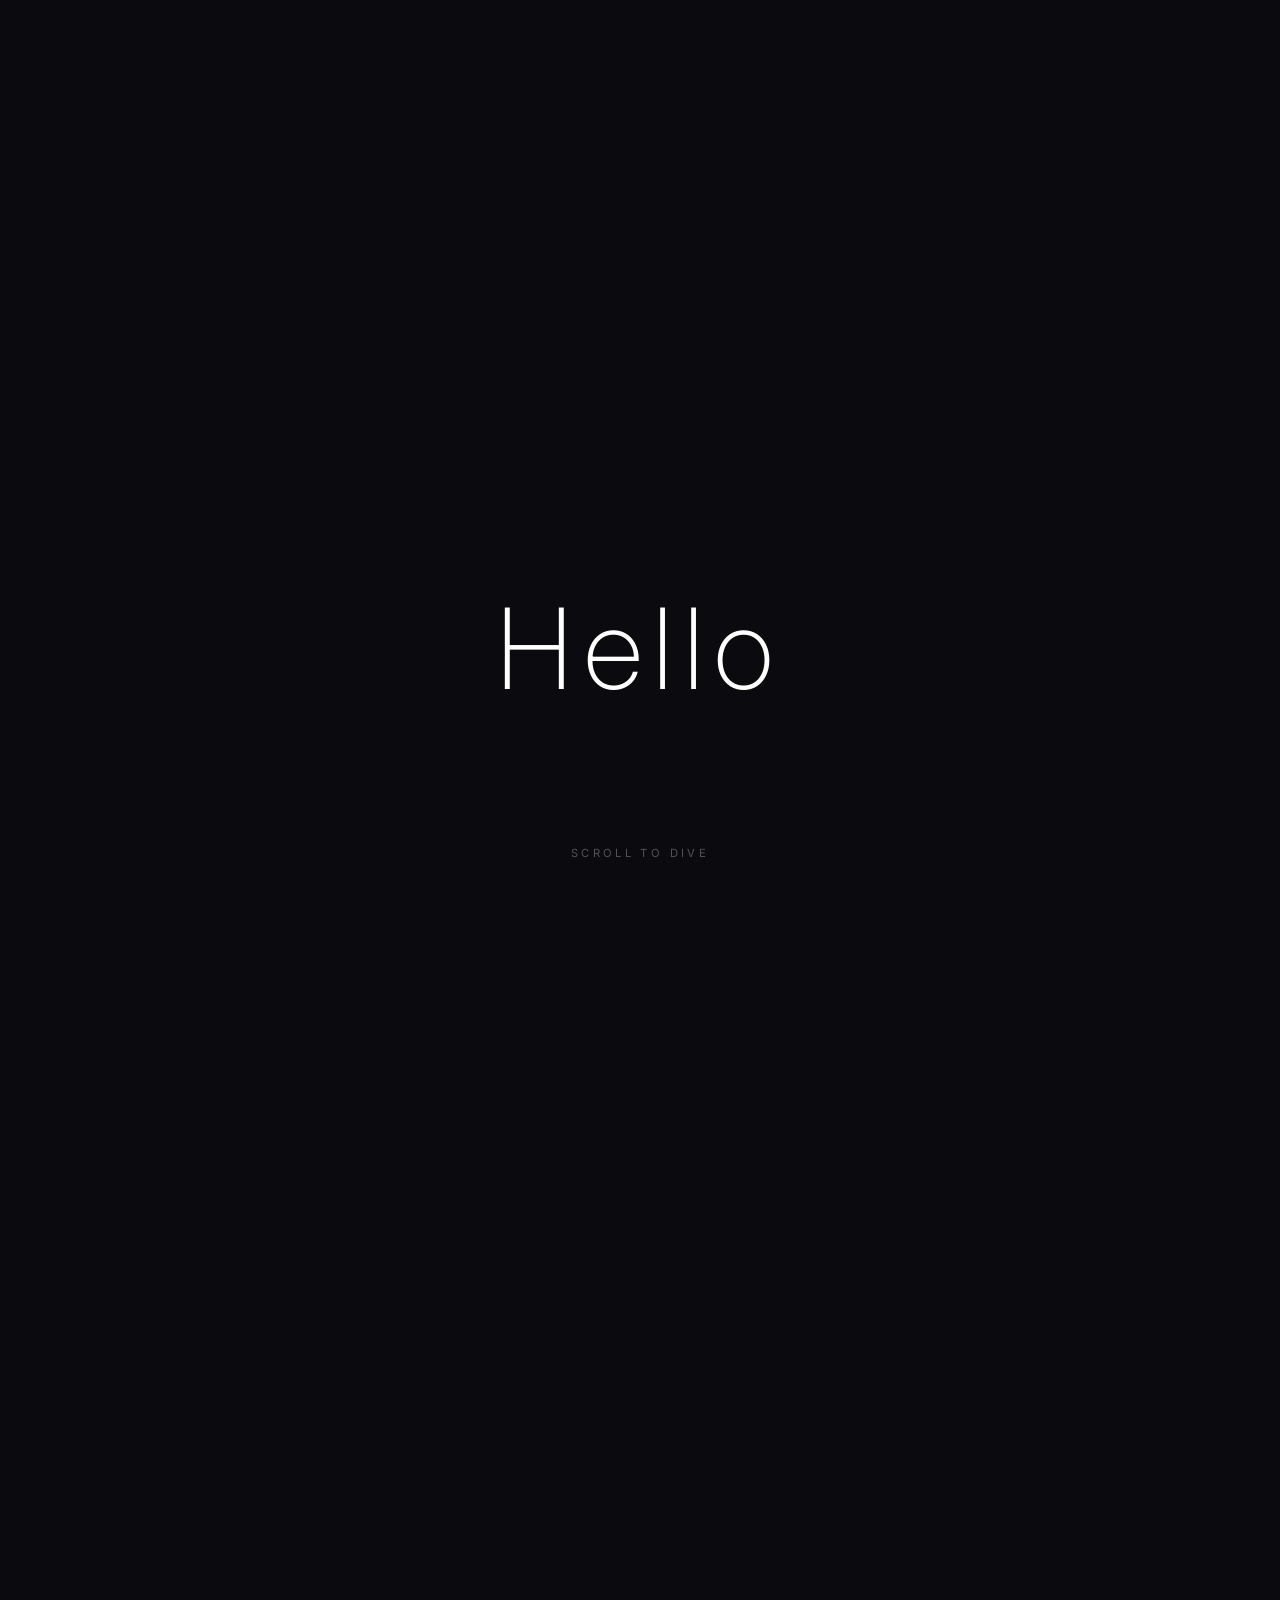
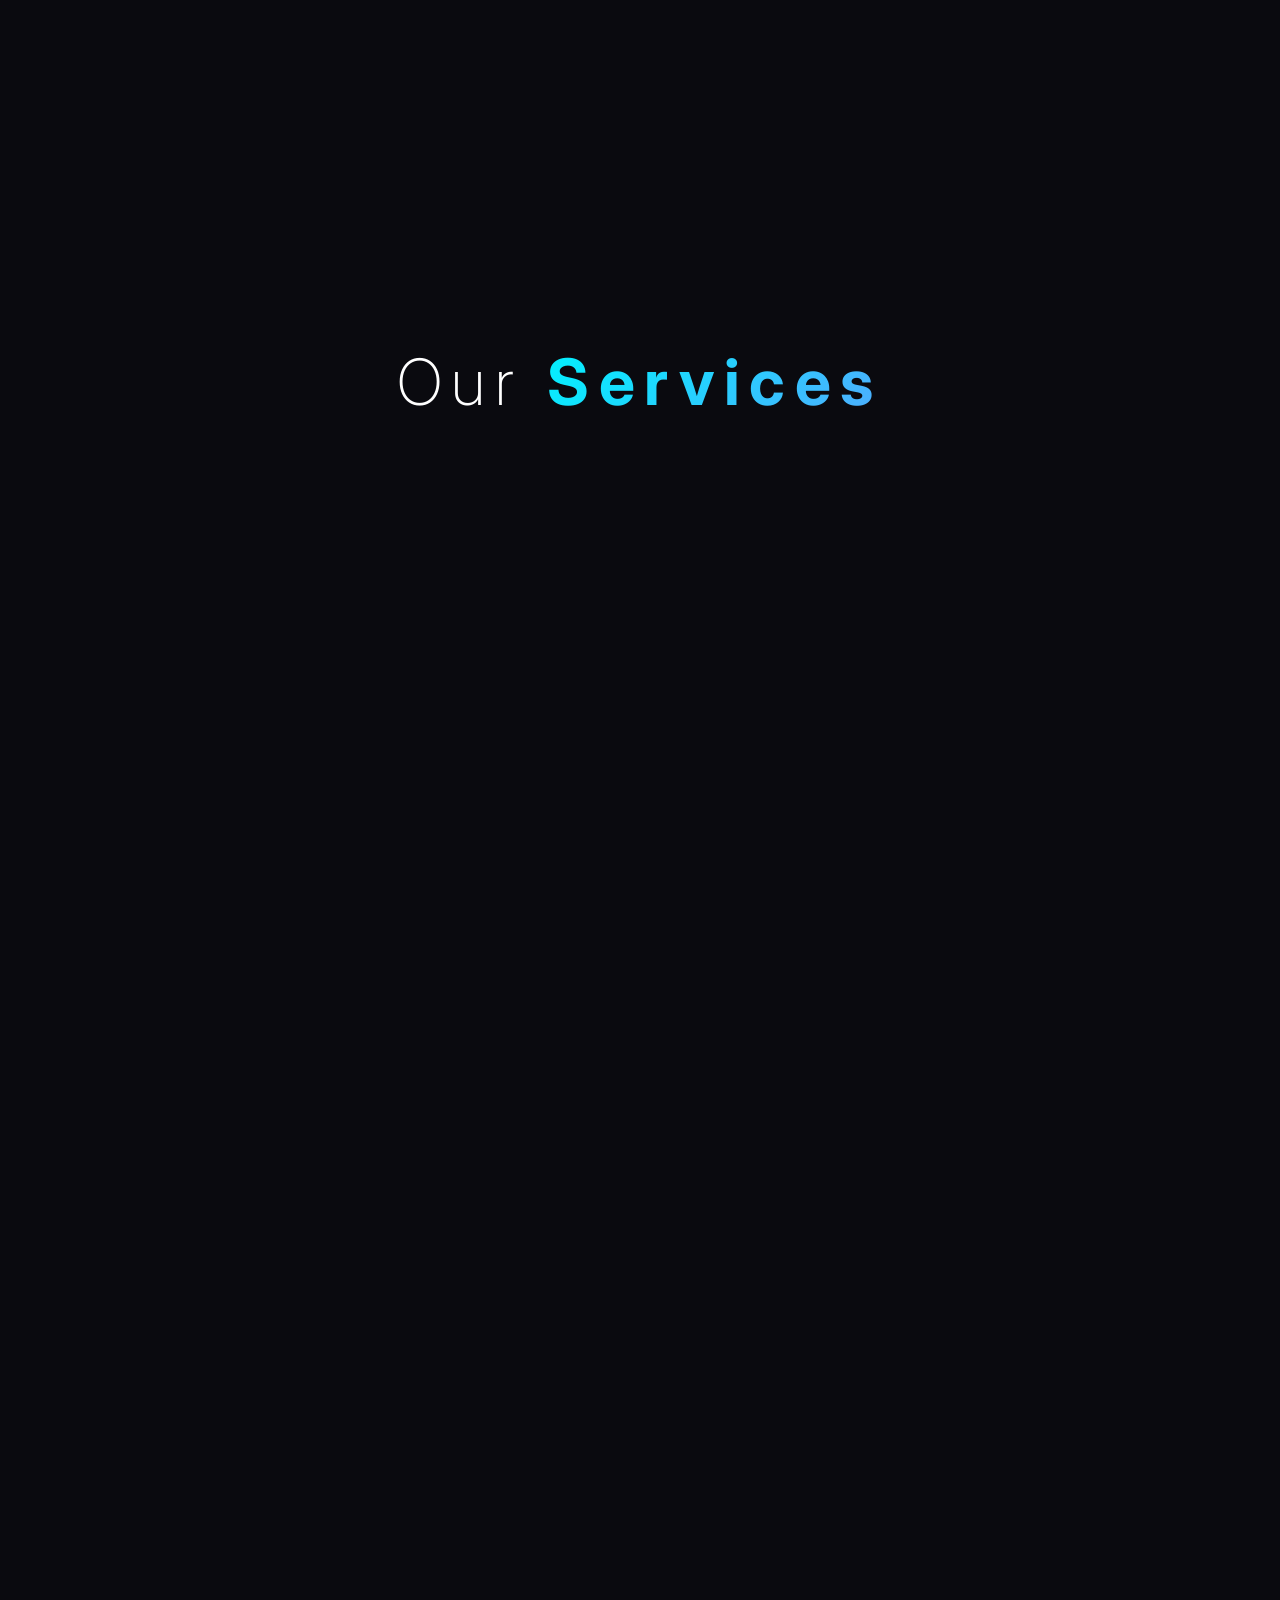
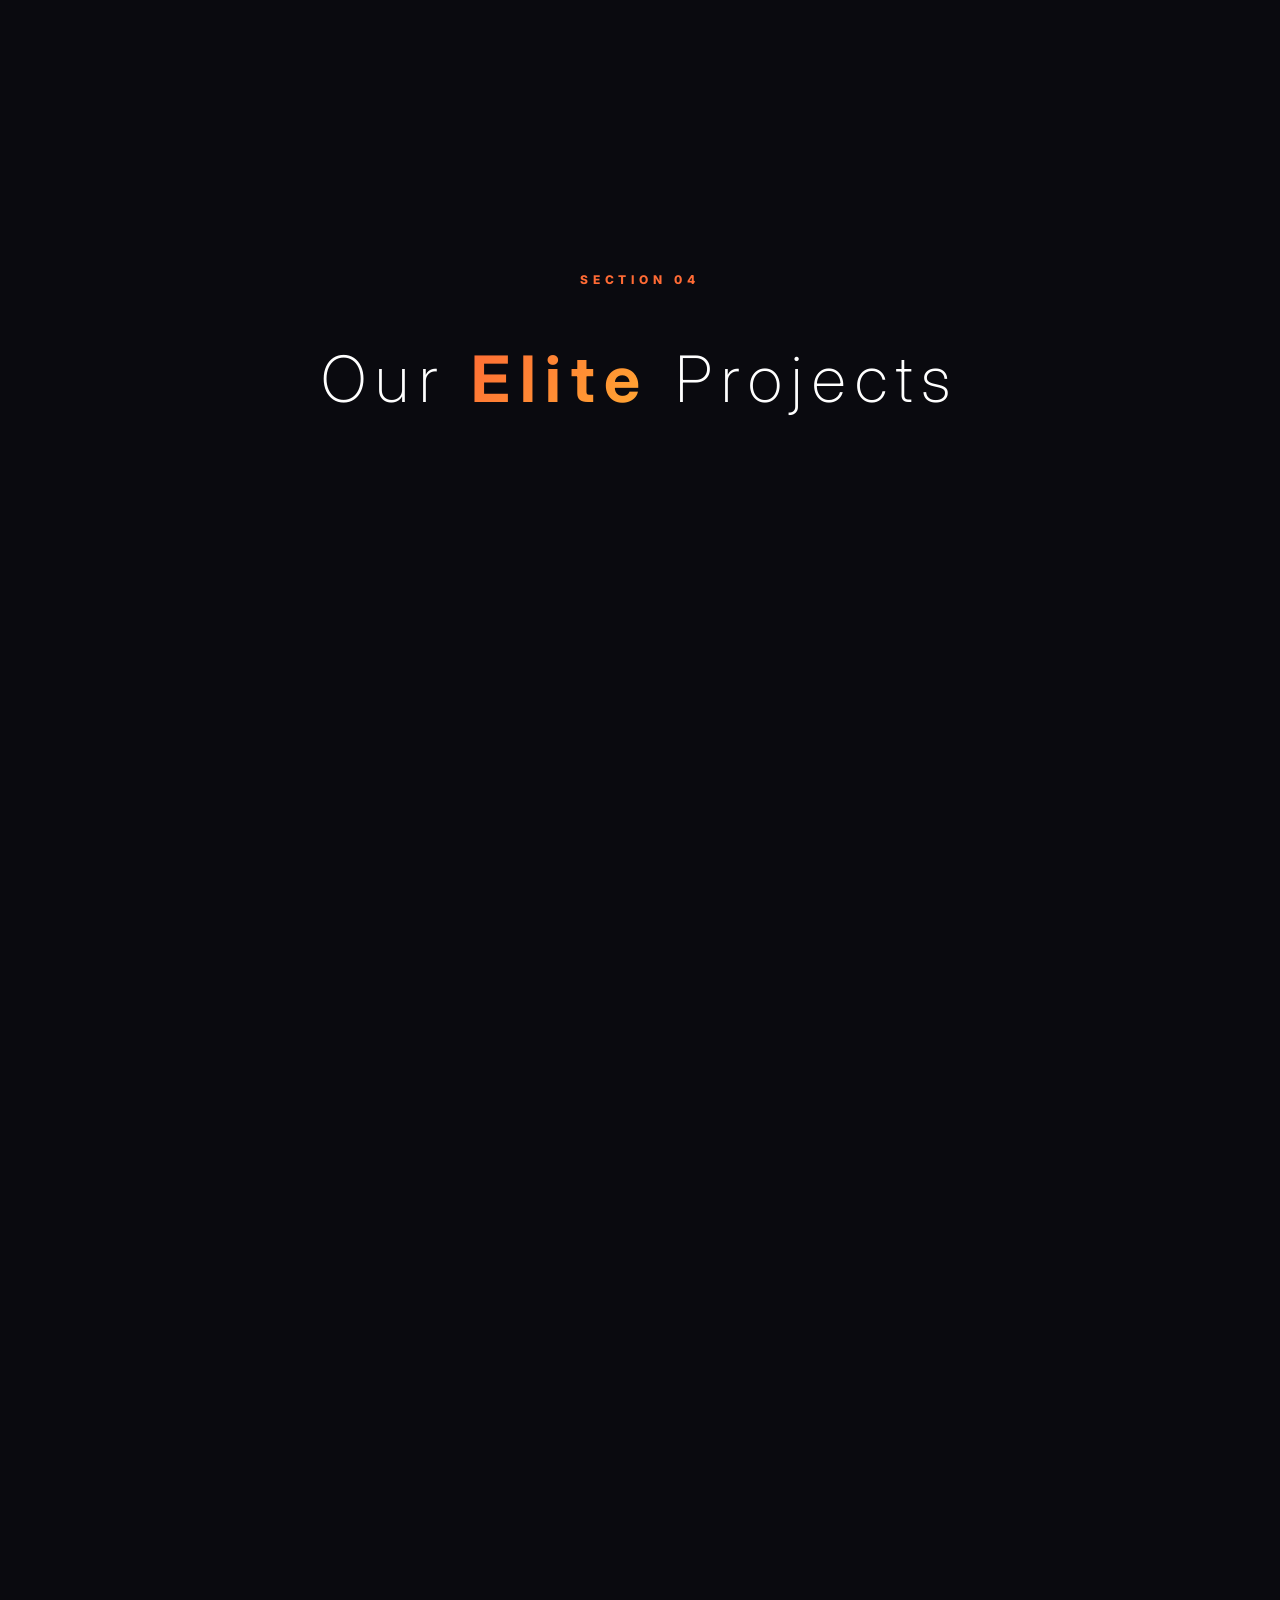
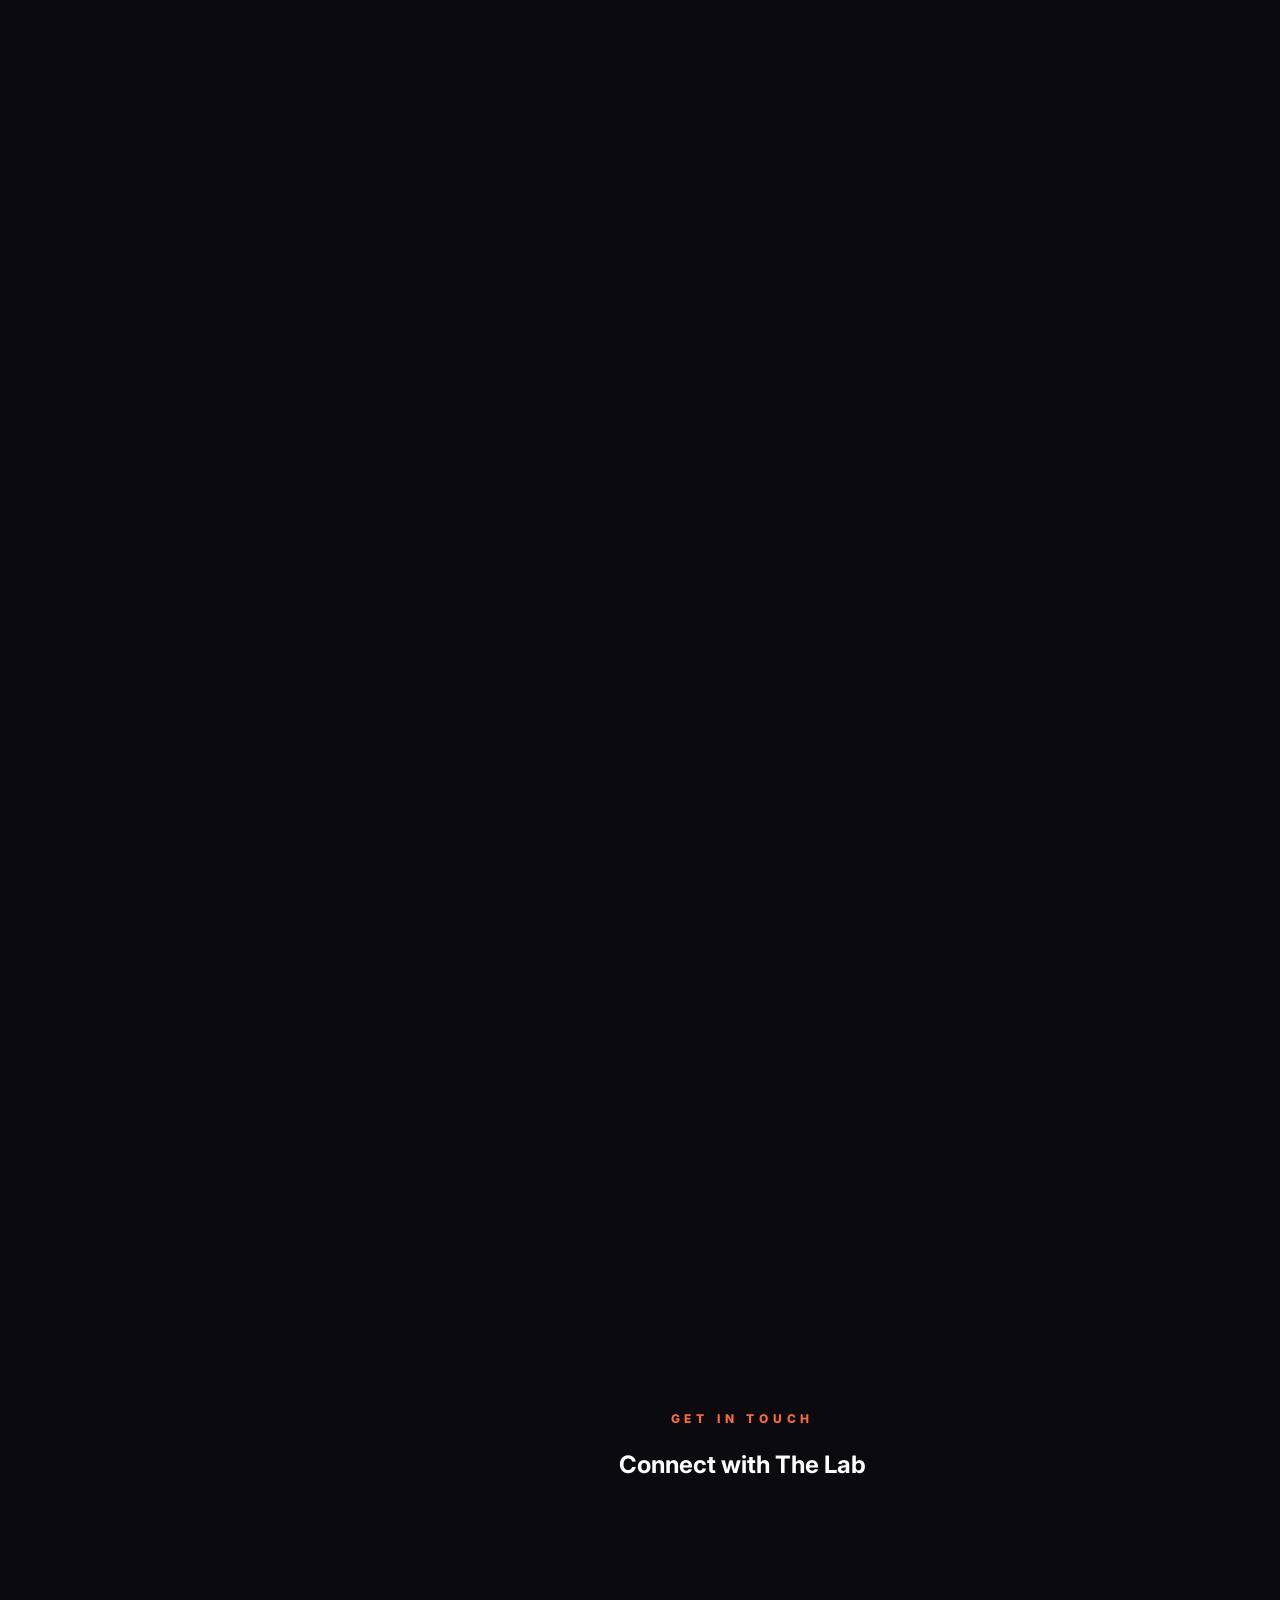
==== index.html @ e63d1ed2 "index.html" ====
<!DOCTYPE html>
<html lang="en">

<head>
    <meta charset="UTF-8">
    <meta name="viewport" content="width=device-width, initial-scale=1.0">
    <title>FANCY - Digital Future</title>
    <script src="https://cdn.tailwindcss.com"></script>
    <style>
        @import url('https://fonts.googleapis.com/css2?family=Inter:wght@200;300;400;600;700&display=swap');

        body {
            margin: 0;
            background: #0a0a0f;
            font-family: 'Inter', sans-serif;
            color: white;
            overflow-x: hidden;
            scroll-behavior: smooth;
        }

        #main-header {
            position: fixed;
            top: 0;
            left: 0;
            width: 100%;
            height: 80px;
            padding: 0 8%;
            display: flex;
            align-items: center;
            justify-content: space-between;
            z-index: 100;
            background: rgba(10, 10, 15, 0);
            backdrop-filter: blur(0);
            border-bottom: 1px solid rgba(255, 255, 255, 0);
            transition: all 0.6s cubic-bezier(0.19, 1, 0.22, 1);
            opacity: 0;
            pointer-events: none;
        }

        #main-header.scrolled {
            opacity: 1;
            pointer-events: auto;
            background: rgba(10, 10, 15, 0.3);
            backdrop-filter: blur(15px);
            border-bottom: 1px solid rgba(255, 255, 255, 0.05);
        }

        .logo {
            font-weight: 700;
            font-size: 1.25rem;
            letter-spacing: 0.2em;
            color: white;
            text-decoration: none;
        }

        .logo span {
            background: linear-gradient(135deg, #ff6b35 0%, #ffaa33 100%);
            -webkit-background-clip: text;
            background-clip: text;
            -webkit-text-fill-color: transparent;
        }

        .nav-links {
            display: flex;
            gap: 3rem;
        }

        .nav-link {
            text-decoration: none;
            color: rgba(255, 255, 255, 0.6);
            font-size: 0.85rem;
            text-transform: uppercase;
            letter-spacing: 0.15em;
            transition: all 0.3s ease;
            font-weight: 600;
        }

        .nav-link:hover {
            color: #ff6b35;
        }

        #canvas-container {
            position: fixed;
            top: 0;
            left: 0;
            width: 100%;
            height: 100vh;
            z-index: 1;
            pointer-events: none;
            /* Events captured via window listener */
        }

        .sections {
            position: relative;
            z-index: 10;
        }

        section {
            height: 100vh;
            width: 100%;
            display: flex;
            align-items: center;
            position: relative;
        }

        .hero-content {
            width: 100%;
            text-align: center;
            pointer-events: none;
        }

        .greeting-text {
            font-size: clamp(3.5rem, 10vw, 7rem);
            font-weight: 200;
            letter-spacing: 0.1em;
            position: absolute;
            top: 72%;
            left: 50%;
            transform: translate(-50%, -50%);
            opacity: 0;
            transition: opacity 0.3s ease;
            white-space: nowrap;
        }

        .greeting-text.active {
            opacity: 1;
        }

        .about-content {
            width: 45%;
            padding-left: 8%;
            pointer-events: auto;
        }

        .label {
            font-size: 0.75rem;
            letter-spacing: 0.4em;
            color: #ff6b35;
            text-transform: uppercase;
            margin-bottom: 1.5rem;
            font-weight: 800;
            /* Bold */
            opacity: 0;
            transform: translateY(20px);
            transition: all 0.8s ease;
        }

        .cta-button {
            display: inline-flex;
            align-items: center;
            gap: 0.5rem;
            padding: 1rem 2.2rem;
            background: linear-gradient(135deg, #ff6b35 0%, #ffaa33 100%);
            color: white;
            text-decoration: none;
            border-radius: 50px;
            font-weight: 600;
            font-size: 0.9rem;
            transition: all 0.3s ease;
            margin-top: 2rem;
            border: none;
            cursor: pointer;
            box-shadow: 0 10px 30px rgba(255, 107, 53, 0.3);
            opacity: 0;
            transform: translateY(20px);
        }

        .cta-button:hover {
            transform: translateY(-2px);
            box-shadow: 0 15px 40px rgba(255, 107, 53, 0.4);
        }

        h1 {
            font-size: clamp(2.5rem, 5vw, 4rem);
            font-weight: 300;
            line-height: 1.1;
            margin-bottom: 2rem;
            opacity: 0;
            transform: translateY(20px);
            transition: all 0.8s ease 0.2s;
        }

        h1 span {
            font-weight: 700;
            background: linear-gradient(135deg, #ffaa33 0%, #ff6b35 50%, #9966ff 100%);
            -webkit-background-clip: text;
            background-clip: text;
            -webkit-text-fill-color: transparent;
        }

        .desc {
            font-size: 1.1rem;
            color: rgba(255, 255, 255, 0.6);
            line-height: 1.8;
            margin-bottom: 2.5rem;
            max-width: 500px;
            opacity: 0;
            transform: translateY(20px);
            transition: all 0.8s ease 0.4s;
        }

        .stats {
            display: flex;
            gap: 3rem;
            opacity: 0;
            transform: translateY(20px);
            transition: all 0.8s ease 0.6s;
        }

        .stat-number {
            font-size: 2.2rem;
            font-weight: 700;
            color: white;
            background: linear-gradient(135deg, #ffaa33, #9966ff);
            -webkit-background-clip: text;
            background-clip: text;
            -webkit-text-fill-color: transparent;
        }

        /* Reveal animations */
        .in-view .label,
        .in-view h1,
        .in-view .desc,
        .in-view .stats,
        .in-view .cta-button {
            opacity: 1;
            transform: translateY(0);
        }

        .scroll-down {
            position: absolute;
            bottom: 40px;
            left: 50%;
            transform: translateX(-50%);
            font-size: 0.7rem;
            letter-spacing: 0.3em;
            color: rgba(255, 255, 255, 0.3);
            text-transform: uppercase;
            animation: nudge 2s ease-in-out infinite;
        }

        @keyframes nudge {

            0%,
            100% {
                transform: translate(-50%, 0);
                opacity: 0.3;
            }

            50% {
                transform: translate(-50%, 10px);
                opacity: 0.6;
            }
        }

        #services {
            display: block;
            height: 350vh;
            position: relative;
        }

        .services-content {
            position: sticky;
            top: 0;
            width: 100%;
            height: 100vh;
            pointer-events: none;
            overflow: hidden;
        }

        .services-header {
            position: absolute;
            top: 10vh;
            left: 50%;
            transform: translateX(-50%);
            width: auto;
            text-align: center;
            z-index: 20;
            transition: all 1.2s cubic-bezier(0.19, 1, 0.22, 1);
        }

        .in-view-services .services-header {
            left: 20px;
            top: 5px;
            transform: translateX(0%);
            text-align: left;
        }

        #services h2 {
            font-size: clamp(2.5rem, 5vw, 4rem);
            font-weight: 200;
            letter-spacing: 0.15em;
            color: white;
            white-space: nowrap;
        }

        #services h2 span {
            font-weight: 700;
            background: linear-gradient(135deg, #00f2fe 0%, #4facfe 100%);
            -webkit-background-clip: text;
            background-clip: text;
            -webkit-text-fill-color: transparent;
        }

        .in-view-services .label,
        .in-view-services h2 {
            opacity: 1;
            transform: translateY(0);
        }

        .service-cards {
            position: absolute;
            top: 72%;
            left: 50%;
            width: 0;
            height: 0;
        }

        .service-card {
            position: absolute;
            top: 0;
            left: 0;
            width: 250px;
            opacity: 0;
            transform: translate(-50%, -50%) scale(0) rotate(-15deg);
            transition: all 1s cubic-bezier(0.19, 1, 0.22, 1) var(--delay);
            pointer-events: auto;
        }

        .in-view-services .service-card:nth-child(1) {
            opacity: 1;
            transform: translate(calc(-50% - 320px), calc(-50% + 50px)) scale(1) rotate(0deg);
        }

        .in-view-services .service-card:nth-child(2) {
            opacity: 1;
            transform: translate(-50%, calc(-50% - 250px)) scale(1) rotate(0deg);
        }

        .in-view-services .service-card:nth-child(3) {
            opacity: 1;
            transform: translate(calc(-50% + 320px), calc(-50% + 50px)) scale(1) rotate(0deg);
        }

        .card-inner {
            display: flex;
            flex-direction: column;
            align-items: center;
            animation: floatIcon 6s ease-in-out infinite var(--delay);
            transition: transform 0.4s cubic-bezier(0.175, 0.885, 0.32, 1.275);
        }

        .card-inner:hover {
            transform: scale(1.1) translateY(-10px) !important;
            animation-play-state: paused;
        }

        @keyframes floatIcon {

            0%,
            100% {
                transform: translateY(0);
            }

            50% {
                transform: translateY(-15px);
            }
        }

        .service-card img {
            width: 140px;
            height: 140px;
            border-radius: 50%;
            object-fit: cover;
            box-shadow: 0 10px 40px rgba(0, 0, 0, 0.8), inset 0 0 20px rgba(0, 242, 254, 0.2);
            border: 2px solid rgba(0, 242, 254, 0.1);
            margin-bottom: 1.5rem;
            background: rgba(10, 10, 15, 0.7);
            backdrop-filter: blur(15px);
            transition: all 0.4s ease;
            padding: 5px;
        }

        .card-inner:hover img {
            box-shadow: 0 20px 50px rgba(0, 242, 254, 0.4), inset 0 0 30px rgba(0, 242, 254, 0.4);
            border-color: rgba(0, 242, 254, 0.8);
        }

        .service-card h3 {
            font-size: 1.1rem;
            font-weight: 700;
            color: white;
            letter-spacing: 0.1em;
            text-transform: uppercase;
            text-align: center;
            line-height: 1.4;
            text-shadow: 0 5px 15px rgba(0, 0, 0, 0.8);
            margin-bottom: 0.5rem;
        }

        .service-desc {
            font-size: 0.85rem;
            color: rgba(255, 255, 255, 0.6);
            text-align: center;
            line-height: 1.5;
        }

        .service-content-text {
            opacity: 0;
            transform: translateY(15px);
            transition: all 0.4s ease;
            position: absolute;
            top: 155px;
            width: 220px;
            pointer-events: none;
        }

        .card-inner:hover .service-content-text {
            opacity: 1;
            transform: translateY(0);
        }

        /* Section 4 - Portfolio Stacking */
        #portfolio {
            position: relative;
            background: transparent;
            /* Changed to let particles show through */
            height: 450vh !important;
            min-height: 450vh;
            z-index: 20;
            display: block;
        }

        .portfolio-header {
            position: absolute;
            top: 10vh;
            left: 0;
            width: 100%;
            text-align: center;
            z-index: 10;
            padding-top: 2rem;
        }

        .portfolio-header h2 {
            font-size: clamp(2.5rem, 5vw, 4rem);
            font-weight: 200;
            letter-spacing: 0.15em;
            color: white;
        }

        .portfolio-header h2 span {
            font-weight: 700;
            background: linear-gradient(135deg, #ff6b35 0%, #ffaa33 100%);
            -webkit-background-clip: text;
            background-clip: text;
            -webkit-text-fill-color: transparent;
        }

        .portfolio-sticky {
            position: sticky;
            top: 0;
            height: 100vh;
            display: flex;
            align-items: center;
            justify-content: center;
            overflow: hidden;
        }

        .stack-container {
            position: relative;
            width: 90%;
            max-width: 1100px;
            height: 70vh;
            perspective: 1000px;
        }

        .portfolio-card {
            position: absolute;
            top: 0;
            left: 0;
            width: 100%;
            height: 100%;
            background: rgba(15, 15, 25, 0.85);
            /* Slightly more opaque glass */
            backdrop-filter: blur(25px);
            border: 1px solid rgba(255, 255, 255, 0.1);
            border-radius: 40px;
            display: flex;
            overflow: hidden;
            box-shadow: 0 40px 100px rgba(0, 0, 0, 0.6);
            will-change: transform, opacity;
            transform: translate3d(0, 70vh, 0);
            opacity: 0;
        }

        .card-left {
            flex: 1.2;
            overflow: hidden;
        }

        .card-left img {
            width: 100%;
            height: 100%;
            object-fit: cover;
        }

        .card-right {
            flex: 1;
            padding: 4rem;
            display: flex;
            flex-direction: column;
            justify-content: center;
            background: linear-gradient(90deg, rgba(10, 10, 15, 0.95), transparent);
        }

        .card-tag {
            font-size: 0.8rem;
            text-transform: uppercase;
            letter-spacing: 0.3em;
            color: #ff6b35;
            margin-bottom: 1rem;
            font-weight: 700;
        }

        .card-right h3 {
            font-size: clamp(2rem, 3.5vw, 3rem);
            font-weight: 700;
            margin-bottom: 1.5rem;
            color: white;
            line-height: 1.1;
        }

        .card-right p {
            font-size: 1.1rem;
            color: rgba(255, 255, 255, 0.6);
            line-height: 1.7;
        }

        /* Section 5 - Contact */
        #contact {
            min-height: 120vh;
            display: flex;
            flex-direction: column;
            align-items: center;
            justify-content: center;
            padding: 10vh 8%;
            position: relative;
        }

        .contact-grid {
            display: grid;
            grid-template-columns: repeat(3, 1fr);
            gap: 2rem;
            width: 100%;
            max-width: 1200px;
            margin-top: 4rem;
        }

        .contact-card {
            background: rgba(15, 15, 25, 0.4);
            backdrop-filter: blur(20px);
            border: 1px solid rgba(255, 255, 255, 0.05);
            border-radius: 30px;
            padding: 3rem 2rem;
            text-align: center;
            transition: all 0.5s cubic-bezier(0.19, 1, 0.22, 1);
            text-decoration: none;
            color: white;
            display: flex;
            flex-direction: column;
            align-items: center;
            opacity: 0;
            transform: translateY(30px);
        }

        .contact-card:hover {
            background: rgba(255, 255, 255, 0.05);
            border-color: rgba(255, 107, 53, 0.5);
            transform: translateY(-10px);
            box-shadow: 0 30px 60px rgba(0, 0, 0, 0.4), 0 0 20px rgba(255, 107, 53, 0.1);
        }

        .icon-box {
            width: 80px;
            height: 80px;
            border-radius: 20px;
            background: rgba(255, 255, 255, 0.03);
            display: flex;
            align-items: center;
            justify-content: center;
            margin-bottom: 2rem;
            color: #ff6b35;
            transition: all 0.3s ease;
        }

        .contact-card:hover .icon-box {
            background: #ff6b35;
            color: white;
            transform: scale(1.1);
        }

        .contact-card h3 {
            font-size: 1rem;
            text-transform: uppercase;
            letter-spacing: 0.2em;
            color: rgba(255, 255, 255, 0.4);
            margin-bottom: 1rem;
            font-weight: 700;
        }

        .contact-value {
            font-size: 1.25rem;
            font-weight: 300;
            word-break: break-all;
        }

        #contact.in-view .contact-card {
            opacity: 1;
            transform: translateY(0);
        }

        #contact.in-view .contact-card:nth-child(1) {
            transition-delay: 0.1s;
        }

        #contact.in-view .contact-card:nth-child(2) {
            transition-delay: 0.3s;
        }

        #contact.in-view .contact-card:nth-child(3) {
            transition-delay: 0.5s;
        }

        @media (max-width: 900px) {
            .about-content {
                width: 90%;
                padding-left: 5%;
            }

            .contact-grid {
                grid-template-columns: 1fr;
            }
        }
    </style>
</head>

<body>

    <header id="main-header">
        <a href="#" class="logo">BUNYAD <span>LABS</span></a>
        <nav class="nav-links">
            <a href="#hero" class="nav-link">Home</a>
            <a href="#about" class="nav-link">About</a>
            <a href="#services" class="nav-link">Services</a>
            <a href="#portfolio" class="nav-link">Projects</a>
            <a href="#contact" class="nav-link">Contact</a>
        </nav>
    </header>

    <div id="canvas-container"></div>

    <div class="sections">
        <section id="hero">
            <div class="hero-content">
                <div class="greeting-text active" data-index="0">Hello</div>
                <div class="greeting-text" data-index="1">السلام علیکم</div>
                <div class="greeting-text" data-index="2">你好</div>
                <div class="greeting-text" data-index="3">Hallo</div>
                <div class="greeting-text" data-index="4">Bonjour</div>
            </div>
            <div class="scroll-down">Scroll to Dive</div>
        </section>

        <section id="about">
            <div class="about-content">
                <div class="label">Innovating Tomorrow</div>
                <h1>We Build <span>Digital Future</span> With Innovation</h1>
                <p class="desc">Our specialized labs engineer high-premium interaction layers and scalable systems for
                    the
                    modern era.</p>

                <div class="stats">
                    <div class="stat">
                        <div class="stat-number">150+</div>
                        <div class="stat-label">Clients</div>
                    </div>
                    <div class="stat">
                        <div class="stat-number">2M+</div>
                        <div class="stat-label">Users Protected</div>
                    </div>
                    <div class="stat">
                        <div class="stat-number">99.9%</div>
                        <div class="stat-label">Uptime</div>
                    </div>
                </div>

                <button class="cta-button">
                    Explore Our Solutions
                    <svg width="20" height="20" viewBox="0 0 24 24" fill="none" stroke="currentColor" stroke-width="2">
                        <path d="M5 12h14M12 5l7 7-7 7" />
                    </svg>
                </button>
            </div>
        </section>

        <section id="services">
            <div class="services-content">
                <div class="services-header">
                    <h2>Our <span>Services</span></h2>
                </div>
                <div class="service-cards">
                    <div class="service-card" style="--delay: 0s;">
                        <div class="card-inner">
                            <img src="social_media.png" alt="Social Media Marketing" />
                            <div class="service-content-text">
                                <h3>Social Media Marketing</h3>
                                <div class="service-desc">Amplify brand connections</div>
                            </div>
                        </div>
                    </div>
                    <div class="service-card" style="--delay: 0.3s;">
                        <div class="card-inner">
                            <img src="web_dev.png" alt="Web Development" />
                            <div class="service-content-text">
                                <h3>Web Development</h3>
                                <div class="service-desc">High-performance digital presence</div>
                            </div>
                        </div>
                    </div>
                    <div class="service-card" style="--delay: 0.6s;">
                        <div class="card-inner">
                            <img src="data_science.png" alt="Data Science" />
                            <div class="service-content-text">
                                <h3>Data Science</h3>
                                <div class="service-desc">Scalable analytics ecosystems</div>
                            </div>
                        </div>
                    </div>
                </div>
            </div>
        </section>

        <section id="portfolio">
            <div class="portfolio-header">
                <div class="label" style="opacity: 1; transform: none; margin-bottom: 0.5rem;">Section 04</div>
                <h2>Our <span>Elite</span> Projects</h2>
            </div>

            <div class="portfolio-sticky">
                <div class="stack-container">
                    <!-- Card 1 -->
                    <div class="portfolio-card">
                        <div class="card-left">
                            <img src="https://images.unsplash.com/photo-1618005182384-a83a8bd57fbe?auto=format&fit=crop&q=80&w=1200"
                                alt="Nexus">
                        </div>
                        <div class="card-right">
                            <div class="card-tag">Experience</div>
                            <h3>Nexus Digital</h3>
                            <p>Crafting immersive digital ecosystems that redefine physical boundaries.</p>
                        </div>
                    </div>

                    <!-- Card 2 -->
                    <div class="portfolio-card">
                        <div class="card-left">
                            <img src="https://images.unsplash.com/photo-1550745165-9bc0b252726f?auto=format&fit=crop&q=80&w=1200"
                                alt="Hyperion">
                        </div>
                        <div class="card-right">
                            <div class="card-tag">Engineering</div>
                            <h3>Hyperion Systems</h3>
                            <p>Scaling global infrastructures for the high-performance modern era.</p>
                        </div>
                    </div>

                    <!-- Card 3 -->
                    <div class="portfolio-card">
                        <div class="card-left">
                            <img src="https://images.unsplash.com/photo-1451187580459-43490279c0fa?auto=format&fit=crop&q=80&w=1200"
                                alt="Omni">
                        </div>
                        <div class="card-right">
                            <div class="card-tag">Analytics</div>
                            <h3>Omni Analytics</h3>
                            <p>Predictive modeling harnessed to transform data into strategic ecosystems.</p>
                        </div>
                    </div>

                    <!-- Card 4 -->
                    <div class="portfolio-card">
                        <div class="card-left">
                            <img src="https://images.unsplash.com/photo-1634017839464-5c339ebe3cb4?auto=format&fit=crop&q=80&w=1200"
                                alt="Aether">
                        </div>
                        <div class="card-right">
                            <div class="card-tag">Interface</div>
                            <h3>Aether OS</h3>
                            <p>Redefining human-machine interaction through neural-derived design principles.</p>
                        </div>
                    </div>
                </div>
        </section>

        <!-- Section 05: Contact -->
        <section id="contact">
            <div class="services-header"
                style="position: relative; top: auto; left: auto; transform: none; margin-bottom: 0;">
                <div class="label" style="opacity: 1; transform: none;">Get In Touch</div>
                <h2 style="opacity: 1; transform: none;">Connect with <span>The Lab</span></h2>
            </div>

            <div class="contact-grid">
                <!-- Instagram -->
                <a href="https://www.instagram.com/bunyad_labs/?utm_source=ig_web_button_share_sheet" target="_blank"
                    class="contact-card">
                    <div class="icon-box">
                        <svg width="32" height="32" viewBox="0 0 24 24" fill="none" stroke="currentColor"
                            stroke-width="2" stroke-linecap="round" stroke-linejoin="round">
                            <rect x="2" y="2" width="20" height="20" rx="5" ry="5"></rect>
                            <path d="M16 11.37A4 4 0 1 1 12.63 8 4 4 0 0 1 16 11.37z"></path>
                            <line x1="17.5" y1="6.5" x2="17.51" y2="6.5"></line>
                        </svg>
                    </div>
                    <h3>Instagram</h3>
                    <div class="contact-value">@bunyad_labs</div>
                </a>

                <!-- Email -->
                <a href="mailto:bunyadlab@gmail.com" class="contact-card">
                    <div class="icon-box">
                        <svg width="32" height="32" viewBox="0 0 24 24" fill="none" stroke="currentColor"
                            stroke-width="2" stroke-linecap="round" stroke-linejoin="round">
                            <path d="M4 4h16c1.1 0 2 .9 2 2v12c0 1.1-.9 2-2 2H4c-1.1 0-2-.9-2-2V6c0-1.1.9-2 2-2z">
                            </path>
                            <polyline points="22,6 12,13 2,6"></polyline>
                        </svg>
                    </div>
                    <h3>Email Us</h3>
                    <div class="contact-value">bunyadlab@gmail.com</div>
                </a>

                <!-- Phone -->
                <a href="tel:+923286679186" class="contact-card">
                    <div class="icon-box">
                        <svg width="32" height="32" viewBox="0 0 24 24" fill="none" stroke="currentColor"
                            stroke-width="2" stroke-linecap="round" stroke-linejoin="round">
                            <path
                                d="M22 16.92v3a2 2 0 0 1-2.18 2 19.79 19.79 0 0 1-8.63-3.07 19.5 19.5 0 0 1-6-6 19.79 19.79 0 0 1-3.07-8.67A2 2 0 0 1 4.11 2h3a2 2 0 0 1 2 1.72 12.84 12.84 0 0 0 .7 2.81 2 2 0 0 1-.45 2.11L8.09 9.91a16 16 0 0 0 6 6l1.27-1.27a2 2 0 0 1 2.11-.45 12.84 12.84 0 0 0 2.81.7A2 2 0 0 1 22 16.92z">
                            </path>
                        </svg>
                    </div>
                    <h3>Call Directly</h3>
                    <div class="contact-value">+92 328 6679186</div>
                </a>
            </div>
        </section>
    </div>

    <script type="importmap">
    {
      "imports": {
        "three": "https://unpkg.com/three@0.160.0/build/three.module.js",
        "three/addons/": "https://unpkg.com/three@0.160.0/examples/jsm/"
      }
    }
  </script>

    <script type="module">
        import * as THREE from 'three';

        const scene = new THREE.Scene();
        scene.background = new THREE.Color(0x0a0a0f);

        const camera = new THREE.PerspectiveCamera(45, window.innerWidth / window.innerHeight, 0.1, 1000);
        camera.position.z = 28;
        camera.position.y = 5.2; // Shifts the entire 3D scene downwards to clear the header

        const renderer = new THREE.WebGLRenderer({ antialias: true, alpha: true });
        renderer.setSize(window.innerWidth, window.innerHeight);
        renderer.setPixelRatio(Math.min(window.devicePixelRatio, 2));
        document.getElementById('canvas-container').appendChild(renderer.domElement);

        const particleCount = 15000;
        const geometry = new THREE.BufferGeometry();
        const posA = new Float32Array(particleCount * 3); // Ring
        const posB = new Float32Array(particleCount * 3); // Globe
        const posWeb = new Float32Array(particleCount * 3);
        const posSocial = new Float32Array(particleCount * 3);
        const posData = new Float32Array(particleCount * 3);
        const colors = new Float32Array(particleCount * 3);
        const cWeb = new Float32Array(particleCount * 3);
        const cSocial = new Float32Array(particleCount * 3);
        const cData = new Float32Array(particleCount * 3);
        const sizes = new Float32Array(particleCount);
        const randoms = new Float32Array(particleCount);

        const majorRadius = 12;
        const minorRadius = 2.5;
        const globeRadius = 7.5;
        const globeXOffset = 10;

        const color_blue = new THREE.Color(0x2266ff);
        const color_purple = new THREE.Color(0x8844ff);
        const color_gold = new THREE.Color(0xffaa00);

        // Palettes
        const color_wd_blue = new THREE.Color(0x00f2fe);
        const color_wd_purple = new THREE.Color(0x9966ff);
        const color_sm_red = new THREE.Color(0xff3333);
        const color_sm_orange = new THREE.Color(0xffaa00);
        const color_sm_pink = new THREE.Color(0xff44aa);
        const color_sm_yellow = new THREE.Color(0xffff00);
        const color_ds_green = new THREE.Color(0x00ff88);
        const color_ds_dark = new THREE.Color(0x006622);

        for (let i = 0; i < particleCount; i++) {
            const u = Math.random() * Math.PI * 2;
            const v = Math.random() * Math.PI * 2;
            const r = majorRadius + (Math.cos(v) * minorRadius) + (Math.random() - 0.5) * 0.4;
            posA[i * 3] = r * Math.cos(u);
            posA[i * 3 + 1] = r * Math.sin(u);
            posA[i * 3 + 2] = (Math.sin(v) * minorRadius * 0.8) + (Math.random() - 0.5) * 0.5;

            const phi = Math.acos(-1 + (2 * i) / particleCount);
            const theta = Math.PI * (1 + Math.sqrt(5)) * i;
            posB[i * 3] = globeRadius * Math.cos(theta) * Math.sin(phi);
            posB[i * 3 + 1] = globeRadius * Math.sin(theta) * Math.sin(phi);
            posB[i * 3 + 2] = globeRadius * Math.cos(phi);

            randoms[i] = Math.random();
            sizes[i] = Math.random() * 0.4 + 0.22;

            const normalizedY = (posA[i * 3 + 1] + majorRadius) / (majorRadius * 2);
            const color = new THREE.Color();
            if (normalizedY < 0.2) color.lerpColors(color_blue, color_purple, normalizedY / 0.2);
            else if (normalizedY < 0.4) color.lerpColors(color_purple, color_gold, (normalizedY - 0.2) / 0.2);
            else color.set(color_gold);

            colors[i * 3] = color.r;
            colors[i * 3 + 1] = color.g;
            colors[i * 3 + 2] = color.b;

            // Web Dev Palette
            const wc = new THREE.Color().lerpColors(color_wd_blue, color_wd_purple, Math.random());
            cWeb[i * 3] = wc.r; cWeb[i * 3 + 1] = wc.g; cWeb[i * 3 + 2] = wc.b;

            // Social Media Palette
            const smRand = Math.random();
            const sc = new THREE.Color();
            if (smRand < 0.25) sc.copy(color_sm_red);
            else if (smRand < 0.5) sc.copy(color_sm_orange);
            else if (smRand < 0.75) sc.copy(color_sm_pink);
            else sc.copy(color_sm_yellow);
            cSocial[i * 3] = sc.r; cSocial[i * 3 + 1] = sc.g; cSocial[i * 3 + 2] = sc.b;

            // Data Science Palette
            const dc = new THREE.Color().lerpColors(color_ds_green, color_ds_dark, Math.random());
            cData[i * 3] = dc.r; cData[i * 3 + 1] = dc.g; cData[i * 3 + 2] = dc.b;
        }

        const ICON_SCALE = 0.85;

        function addLine(targetArray, startIndex, count, x1, y1, x2, y2) {
            for (let i = 0; i < count; i++) {
                const t = Math.random();
                const idx = (startIndex + i) * 3;
                const nx = -(y2 - y1);
                const ny = (x2 - x1);
                const len = Math.sqrt(nx * nx + ny * ny);

                const thick = (Math.random() - 0.5) * 0.6;
                const jitterX = (Math.random() - 0.5) * 0.3;
                const jitterY = (Math.random() - 0.5) * 0.3;

                targetArray[idx] = (x1 + (x2 - x1) * t + (nx / len) * thick + jitterX) * ICON_SCALE;
                targetArray[idx + 1] = (y1 + (y2 - y1) * t + (ny / len) * thick + jitterY) * ICON_SCALE;

                targetArray[idx + 2] = (Math.random() - 0.5) * 2.0;
            }
        }

        function addCircle(targetArray, startIndex, count, cx, cy, radius, fill) {
            for (let i = 0; i < count; i++) {
                const theta = Math.random() * Math.PI * 2;
                const r = fill ? Math.sqrt(Math.random()) * radius : radius + (Math.random() - 0.5) * 1.0;
                const idx = (startIndex + i) * 3;

                const jitterX = (Math.random() - 0.5) * 0.8;
                const jitterY = (Math.random() - 0.5) * 0.8;

                targetArray[idx] = (cx + r * Math.cos(theta) + jitterX) * ICON_SCALE;
                targetArray[idx + 1] = (cy + r * Math.sin(theta) + jitterY) * ICON_SCALE;

                targetArray[idx + 2] = (Math.random() - 0.5) * 4.0;
            }
        }

        function fillNoise(targetArray, startIndex) {
            for (let i = startIndex; i < particleCount; i++) {
                const idx = i * 3;
                // Big distant cloud
                targetArray[idx] = (Math.random() - 0.5) * 60.0;
                targetArray[idx + 1] = (Math.random() - 0.5) * 60.0;
                targetArray[idx + 2] = (Math.random() - 0.5) * 60.0;
            }
        }

        // Web Dev (1)
        addLine(posWeb, 0, 1000, -4, 3, -7, 0);
        addLine(posWeb, 1000, 1000, -7, 0, -4, -3);
        addLine(posWeb, 2000, 1000, -1, -4, 1, 4);
        addLine(posWeb, 3000, 1000, 4, 3, 7, 0);
        addLine(posWeb, 4000, 1000, 7, 0, 4, -3);
        fillNoise(posWeb, 5000);

        // Social Media (2)
        addLine(posSocial, 0, 800, -6, -4, 6, -4);
        addLine(posSocial, 800, 800, 6, -4, 6, 4);
        addLine(posSocial, 1600, 800, 6, 4, -6, 4);
        addLine(posSocial, 2400, 800, -6, 4, -6, -4);
        addCircle(posSocial, 3200, 2000, 0, 0, 2.5, false);
        addCircle(posSocial, 5200, 800, 4, 2.5, 0.5, true);
        fillNoise(posSocial, 6000);

        // Data Science (3)
        addLine(posData, 0, 800, -7, -5, -7, 5);
        addLine(posData, 800, 800, -7, -5, 7, -5);
        addLine(posData, 1600, 1000, -5, -3, -2, 0);
        addLine(posData, 2600, 1000, -2, 0, 1, -2);
        addLine(posData, 3600, 1000, 1, -2, 4, 2);
        addLine(posData, 4600, 1000, 4, 2, 7, 6);
        fillNoise(posData, 5600);

        geometry.setAttribute('posWeb', new THREE.BufferAttribute(posWeb, 3));
        geometry.setAttribute('posSocial', new THREE.BufferAttribute(posSocial, 3));
        geometry.setAttribute('posData', new THREE.BufferAttribute(posData, 3));
        geometry.setAttribute('colorWeb', new THREE.BufferAttribute(cWeb, 3));
        geometry.setAttribute('colorSocial', new THREE.BufferAttribute(cSocial, 3));
        geometry.setAttribute('colorData', new THREE.BufferAttribute(cData, 3));

        geometry.setAttribute('position', new THREE.BufferAttribute(posA, 3));
        geometry.setAttribute('posTarget', new THREE.BufferAttribute(posB, 3));
        geometry.setAttribute('color', new THREE.BufferAttribute(colors, 3));
        geometry.setAttribute('size', new THREE.BufferAttribute(sizes, 1));
        geometry.setAttribute('random', new THREE.BufferAttribute(randoms, 1));

        const material = new THREE.ShaderMaterial({
            uniforms: {
                time: { value: 0 },
                uScroll: { value: 0 },
                uMouse: { value: new THREE.Vector2(0, 0) },
                uHover: { value: 0 },
                uHoverMorph: { value: 0 },
                uActiveIcon: { value: 0 },
                uTargetColor: { value: new THREE.Color(0xffffff) }
            },
            vertexShader: `
        attribute vec3 posTarget;
        attribute vec3 posWeb;
        attribute vec3 posSocial;
        attribute vec3 posData;
        attribute vec3 colorWeb;
        attribute vec3 colorSocial;
        attribute vec3 colorData;
        attribute float size;
        attribute float random;
        varying vec3 vColor;
        varying float vGlow;
        varying float vInteraction;
        uniform float time;
        uniform float uScroll;
        uniform vec2 uMouse;
        uniform float uHover;
        uniform float uHoverMorph;
        uniform float uActiveIcon;
        uniform vec3 uTargetColor;
        
        void main() {
          vec3 targetIconColor = mix(colorWeb, colorSocial, step(1.5, uActiveIcon));
          targetIconColor = mix(targetIconColor, colorData, step(2.5, uActiveIcon));

          vColor = mix(color, targetIconColor, uHoverMorph);
          float morph = smoothstep(0.0, 0.5, uScroll);
          vec3 pos = mix(position, posTarget, morph);
          
          float activeOrbit = (1.0 - morph) * 0.6;
          float orbitX = cos(time * 0.4) * activeOrbit;
          float orbitY = sin(time * 0.4) * activeOrbit;
          
          float rotSpeed = time * 0.25;
          float s = sin(rotSpeed); float c = cos(rotSpeed);
          
          vec3 basePos = pos;
          float nx = basePos.x * c - basePos.z * s;
          float nz = basePos.x * s + basePos.z * c;
          basePos.x = nx; basePos.z = nz;
          
          vec3 shapeWeb = posWeb;
          vec3 shapeSocial = mix(shapeWeb, posSocial, step(1.5, uActiveIcon));
          vec3 finalShape = mix(shapeSocial, posData, step(2.5, uActiveIcon));
          
          vec3 finalPos = mix(basePos, finalShape, uHoverMorph);
          
          float section2Center = smoothstep(0.2, 0.6, uScroll) * (1.0 - smoothstep(0.8, 1.0, uScroll));
          float tx = section2Center * 15.0;
          
          finalPos.x += tx + orbitX;
          finalPos.y += orbitY;
          
          vec3 worldMouse = vec3(uMouse.x * 15.0, uMouse.y * 10.0, 0.0);
          float d = distance(finalPos, worldMouse);
          float hoverEffect = smoothstep(6.0, 0.0, d) * morph;
          vInteraction = hoverEffect;
          
          float pulse = (sin(time * 2.0 + random * 10.0) * 0.1 + 1.0) * (1.0 + hoverEffect * 0.6);
          
          // Precise fade: gently fades out the globe entirely before Section 4 begins
          float fade = 1.0 - smoothstep(1.2, 1.48, uScroll);
          
          vec4 mvPosition = modelViewMatrix * vec4(finalPos, 1.0);
          gl_Position = projectionMatrix * mvPosition;
          
          float depth = -mvPosition.z;
          gl_PointSize = size * pulse * (700.0 / depth) * fade;
          vGlow = (1.0 - smoothstep(20.0, 50.0, depth)) * fade;
        }
      `,
            fragmentShader: `
        varying vec3 vColor;
        varying float vGlow;
        varying float vInteraction;
        void main() {
          vec2 center = gl_PointCoord - vec2(0.5);
          float dist = length(center);
          if (dist > 0.5) discard;
          float alpha = 1.0 - smoothstep(0.0, 0.5, dist);
          alpha = pow(alpha, 1.5);
          float core = 1.0 - smoothstep(0.0, 0.2, dist);
          
          vec3 finalColor = vColor * (alpha + core * 0.6 + vInteraction * 1.5) * vGlow;
          gl_FragColor = vec4(finalColor, (alpha + vInteraction * 0.4) * vGlow);
        }
      `,
            transparent: true,
            vertexColors: true,
            blending: THREE.AdditiveBlending,
            depthWrite: false
        });

        const points = new THREE.Points(geometry, material);
        scene.add(points);

        // Mouse Tracking
        let mouseX = 0, mouseY = 0;
        let targetTiltX = 0, targetTiltY = 0;
        let targetHoverMorph = 0;
        let currentIcon = 1.0;
        let iconTargetColor = new THREE.Color(0xffffff);

        const cards = document.querySelectorAll('.service-card');
        cards.forEach((card, index) => {
            card.addEventListener('mouseenter', () => {
                targetHoverMorph = 1.0;
                if (index === 1) { currentIcon = 1.0; iconTargetColor.set(0xffffff); }
                else if (index === 0) { currentIcon = 2.0; iconTargetColor.set(0xffffff); }
                else if (index === 2) { currentIcon = 3.0; iconTargetColor.set(0xffffff); }
            });
            card.addEventListener('mouseleave', () => {
                targetHoverMorph = 0.0;
            });
        });

        window.addEventListener('mousemove', (e) => {
            mouseX = (e.clientX / window.innerWidth - 0.5) * 2;
            mouseY = -(e.clientY / window.innerHeight - 0.5) * 2;
            material.uniforms.uMouse.value.set(mouseX, mouseY);
            targetTiltX = mouseY * 0.1;
            targetTiltY = mouseX * 0.1;
        });

        const observerOptions = { threshold: 0.2 };
        const observer = new IntersectionObserver((entries) => {
            entries.forEach(entry => {
                if (entry.target.id === 'about') {
                    if (entry.isIntersecting) entry.target.classList.add('in-view');
                    else entry.target.classList.remove('in-view');
                }
            });
        }, observerOptions);

        document.querySelectorAll('section').forEach(section => observer.observe(section));

        let scrollProgress = 0;

        window.addEventListener('scroll', () => {
            const scrolled = window.scrollY;
            const vh = window.innerHeight;
            const s3Top = 2 * vh;
            const s3Height = document.getElementById('services').offsetHeight;

            // Safely map uScroll to compensate for the extended Section 3 length
            if (scrolled <= s3Top) {
                scrollProgress = scrolled / (2 * vh);
            } else if (scrolled <= s3Top + s3Height) {
                scrollProgress = 1.0 + ((scrolled - s3Top) / s3Height) * 0.5;
            } else {
                const s4scroll = scrolled - (s3Top + s3Height);
                scrollProgress = 1.5 + (s4scroll / (2 * vh));
            }

            // Sync reveal for Section 5 (Contact)
            const contactSection = document.getElementById('contact');
            if (scrolled > s3Top + s3Height + vh * 2) {
                contactSection.classList.add('in-view');
            } else {
                contactSection.classList.remove('in-view');
            }

            // Sync Header Visibility
            const mainHeader = document.getElementById('main-header');
            if (scrolled > vh * 0.8) {
                mainHeader.classList.add('scrolled');
            } else {
                mainHeader.classList.remove('scrolled');
            }
        });

        const pCards = document.querySelectorAll('.portfolio-card');
        const servicesSection = document.getElementById('services');
        const greetings = document.querySelectorAll('.greeting-text');

        const clock = new THREE.Clock();
        function animate() {
            requestAnimationFrame(animate);
            const time = clock.getElapsedTime();
            material.uniforms.time.value = time;
            material.uniforms.uScroll.value += (scrollProgress - material.uniforms.uScroll.value) * 0.08;

            // Sync service reveal - sticky layout allows globe to center precisely
            // Globe finishes returning to center at uScroll = 1.0, wait till 1.05 to show icons mid-sticky-scroll
            const curScrollValue = material.uniforms.uScroll.value;
            if (curScrollValue > 1.05) {
                servicesSection.classList.add('in-view-services');
            } else {
                servicesSection.classList.remove('in-view-services');
            }

            // Greeting logic
            if (scrollProgress < 0.2) {
                let greetingIdx = Math.floor(time / 0.5) % 5;
                greetings.forEach((g, i) => {
                    if (i === greetingIdx) g.classList.add('active');
                    else g.classList.remove('active');
                });
            } else {
                greetings.forEach(g => g.classList.remove('active'));
            }

            material.uniforms.uHoverMorph.value += (targetHoverMorph - material.uniforms.uHoverMorph.value) * 0.1;
            material.uniforms.uActiveIcon.value = currentIcon;
            material.uniforms.uTargetColor.value.lerp(iconTargetColor, 0.1);

            // Card Stacking Animation
            if (pCards.length > 0) {
                const stackProgress = Math.max(0, curScrollValue - 1.5);
                pCards.forEach((card, i) => {
                    const cardOffset = i * 0.45;
                    const localProgress = Math.min(1, Math.max(0, (stackProgress - cardOffset) * 2.5));

                    if (localProgress > 0) {
                        const ty = (1.0 - localProgress) * 70;
                        card.style.transform = `translate3d(0, ${ty}vh, 0) scale(${0.85 + localProgress * 0.15})`;
                        card.style.opacity = localProgress;
                    } else {
                        card.style.opacity = 0;
                        card.style.transform = `translate3d(0, 70vh, 0)`;
                    }
                });
            }

            // Dynamic Tilt
            points.rotation.x += (targetTiltX - points.rotation.x) * 0.05;
            points.rotation.y += (targetTiltY - points.rotation.y) * 0.05;

            renderer.render(scene, camera);
        }
        animate();

        window.addEventListener('resize', () => {
            camera.aspect = window.innerWidth / window.innerHeight;
            camera.updateProjectionMatrix();
            renderer.setSize(window.innerWidth, window.innerHeight);
        });

    </script>
</body>

</html>
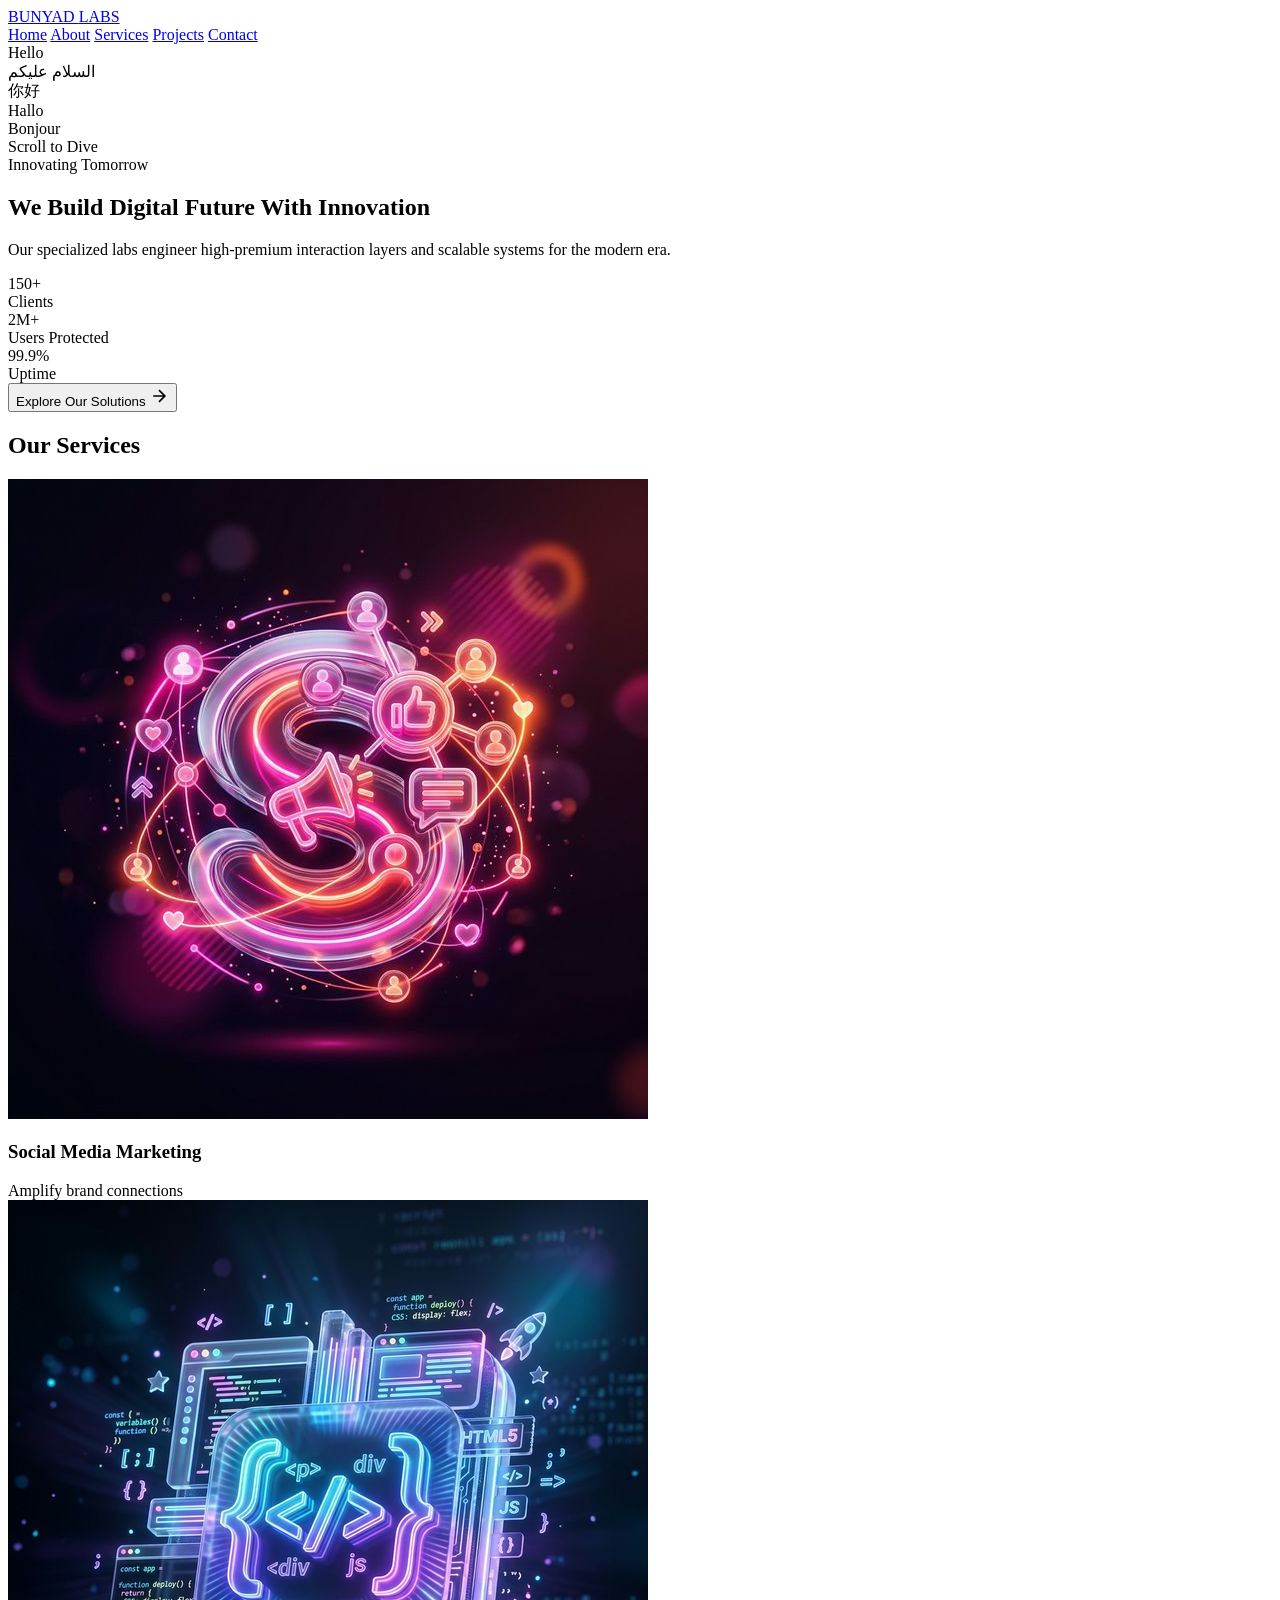
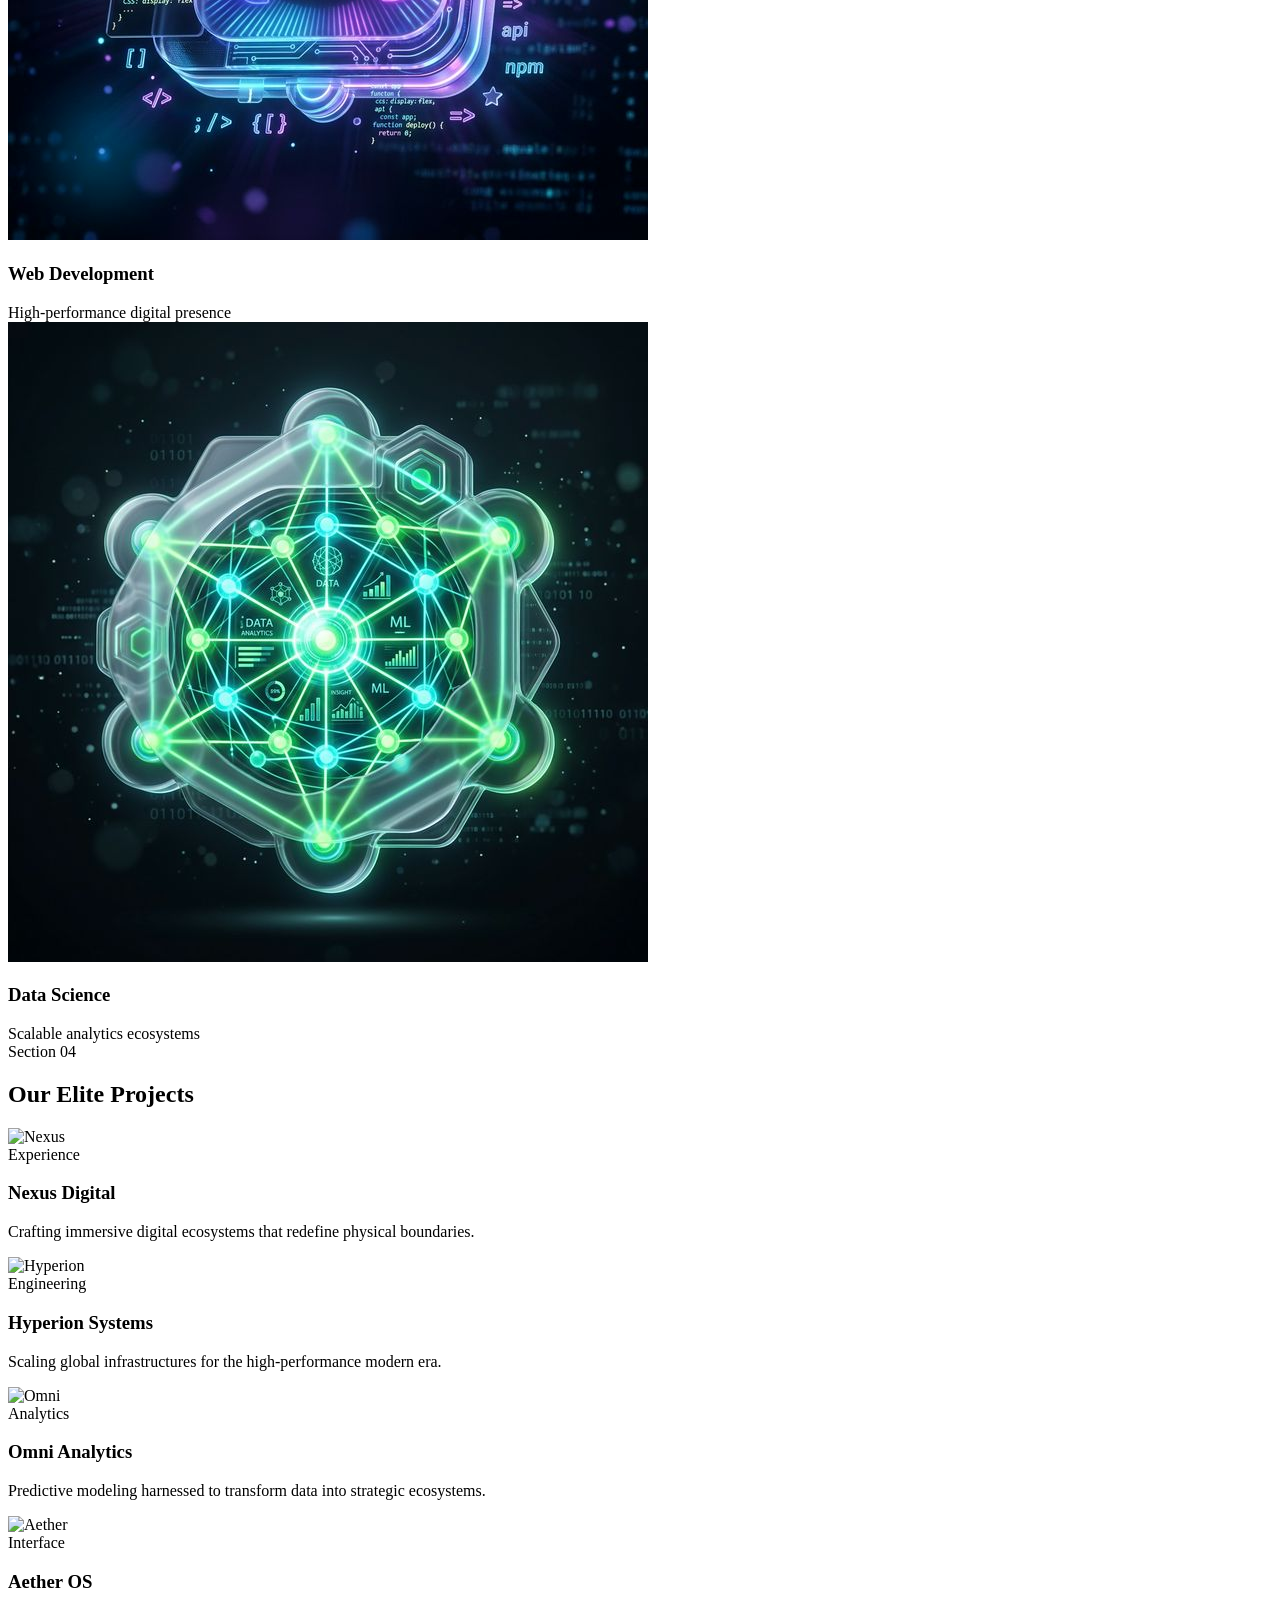
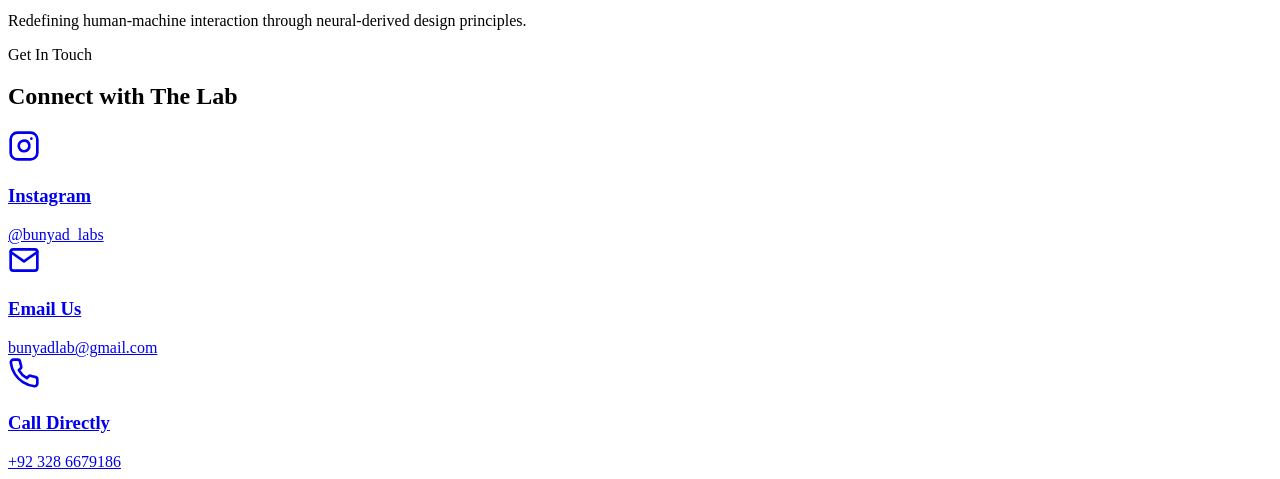
==== commit 5a4b83c7: "index.html" ====
--- a/index.html
+++ b/index.html
@@ -2,1298 +2,227 @@
 <html lang="en">
 
 <head>
-    <meta charset="UTF-8">
-    <meta name="viewport" content="width=device-width, initial-scale=1.0">
-    <title>FANCY - Digital Future</title>
-    <script src="https://cdn.tailwindcss.com"></script>
-    <style>
-        @import url('https://fonts.googleapis.com/css2?family=Inter:wght@200;300;400;600;700&display=swap');
-
-        body {
-            margin: 0;
-            background: #0a0a0f;
-            font-family: 'Inter', sans-serif;
-            color: white;
-            overflow-x: hidden;
-            scroll-behavior: smooth;
-        }
-
-        #main-header {
-            position: fixed;
-            top: 0;
-            left: 0;
-            width: 100%;
-            height: 80px;
-            padding: 0 8%;
-            display: flex;
-            align-items: center;
-            justify-content: space-between;
-            z-index: 100;
-            background: rgba(10, 10, 15, 0);
-            backdrop-filter: blur(0);
-            border-bottom: 1px solid rgba(255, 255, 255, 0);
-            transition: all 0.6s cubic-bezier(0.19, 1, 0.22, 1);
-            opacity: 0;
-            pointer-events: none;
-        }
-
-        #main-header.scrolled {
-            opacity: 1;
-            pointer-events: auto;
-            background: rgba(10, 10, 15, 0.3);
-            backdrop-filter: blur(15px);
-            border-bottom: 1px solid rgba(255, 255, 255, 0.05);
-        }
-
-        .logo {
-            font-weight: 700;
-            font-size: 1.25rem;
-            letter-spacing: 0.2em;
-            color: white;
-            text-decoration: none;
-        }
-
-        .logo span {
-            background: linear-gradient(135deg, #ff6b35 0%, #ffaa33 100%);
-            -webkit-background-clip: text;
-            background-clip: text;
-            -webkit-text-fill-color: transparent;
-        }
-
-        .nav-links {
-            display: flex;
-            gap: 3rem;
-        }
-
-        .nav-link {
-            text-decoration: none;
-            color: rgba(255, 255, 255, 0.6);
-            font-size: 0.85rem;
-            text-transform: uppercase;
-            letter-spacing: 0.15em;
-            transition: all 0.3s ease;
-            font-weight: 600;
-        }
-
-        .nav-link:hover {
-            color: #ff6b35;
-        }
-
-        #canvas-container {
-            position: fixed;
-            top: 0;
-            left: 0;
-            width: 100%;
-            height: 100vh;
-            z-index: 1;
-            pointer-events: none;
-            /* Events captured via window listener */
-        }
-
-        .sections {
-            position: relative;
-            z-index: 10;
-        }
-
-        section {
-            height: 100vh;
-            width: 100%;
-            display: flex;
-            align-items: center;
-            position: relative;
-        }
-
-        .hero-content {
-            width: 100%;
-            text-align: center;
-            pointer-events: none;
-        }
-
-        .greeting-text {
-            font-size: clamp(3.5rem, 10vw, 7rem);
-            font-weight: 200;
-            letter-spacing: 0.1em;
-            position: absolute;
-            top: 72%;
-            left: 50%;
-            transform: translate(-50%, -50%);
-            opacity: 0;
-            transition: opacity 0.3s ease;
-            white-space: nowrap;
-        }
-
-        .greeting-text.active {
-            opacity: 1;
-        }
-
-        .about-content {
-            width: 45%;
-            padding-left: 8%;
-            pointer-events: auto;
-        }
-
-        .label {
-            font-size: 0.75rem;
-            letter-spacing: 0.4em;
-            color: #ff6b35;
-            text-transform: uppercase;
-            margin-bottom: 1.5rem;
-            font-weight: 800;
-            /* Bold */
-            opacity: 0;
-            transform: translateY(20px);
-            transition: all 0.8s ease;
-        }
-
-        .cta-button {
-            display: inline-flex;
-            align-items: center;
-            gap: 0.5rem;
-            padding: 1rem 2.2rem;
-            background: linear-gradient(135deg, #ff6b35 0%, #ffaa33 100%);
-            color: white;
-            text-decoration: none;
-            border-radius: 50px;
-            font-weight: 600;
-            font-size: 0.9rem;
-            transition: all 0.3s ease;
-            margin-top: 2rem;
-            border: none;
-            cursor: pointer;
-            box-shadow: 0 10px 30px rgba(255, 107, 53, 0.3);
-            opacity: 0;
-            transform: translateY(20px);
-        }
-
-        .cta-button:hover {
-            transform: translateY(-2px);
-            box-shadow: 0 15px 40px rgba(255, 107, 53, 0.4);
-        }
-
-        h1 {
-            font-size: clamp(2.5rem, 5vw, 4rem);
-            font-weight: 300;
-            line-height: 1.1;
-            margin-bottom: 2rem;
-            opacity: 0;
-            transform: translateY(20px);
-            transition: all 0.8s ease 0.2s;
-        }
-
-        h1 span {
-            font-weight: 700;
-            background: linear-gradient(135deg, #ffaa33 0%, #ff6b35 50%, #9966ff 100%);
-            -webkit-background-clip: text;
-            background-clip: text;
-            -webkit-text-fill-color: transparent;
-        }
-
-        .desc {
-            font-size: 1.1rem;
-            color: rgba(255, 255, 255, 0.6);
-            line-height: 1.8;
-            margin-bottom: 2.5rem;
-            max-width: 500px;
-            opacity: 0;
-            transform: translateY(20px);
-            transition: all 0.8s ease 0.4s;
-        }
-
-        .stats {
-            display: flex;
-            gap: 3rem;
-            opacity: 0;
-            transform: translateY(20px);
-            transition: all 0.8s ease 0.6s;
-        }
-
-        .stat-number {
-            font-size: 2.2rem;
-            font-weight: 700;
-            color: white;
-            background: linear-gradient(135deg, #ffaa33, #9966ff);
-            -webkit-background-clip: text;
-            background-clip: text;
-            -webkit-text-fill-color: transparent;
-        }
-
-        /* Reveal animations */
-        .in-view .label,
-        .in-view h1,
-        .in-view .desc,
-        .in-view .stats,
-        .in-view .cta-button {
-            opacity: 1;
-            transform: translateY(0);
-        }
-
-        .scroll-down {
-            position: absolute;
-            bottom: 40px;
-            left: 50%;
-            transform: translateX(-50%);
-            font-size: 0.7rem;
-            letter-spacing: 0.3em;
-            color: rgba(255, 255, 255, 0.3);
-            text-transform: uppercase;
-            animation: nudge 2s ease-in-out infinite;
-        }
-
-        @keyframes nudge {
-
-            0%,
-            100% {
-                transform: translate(-50%, 0);
-                opacity: 0.3;
-            }
-
-            50% {
-                transform: translate(-50%, 10px);
-                opacity: 0.6;
-            }
-        }
-
-        #services {
-            display: block;
-            height: 350vh;
-            position: relative;
-        }
-
-        .services-content {
-            position: sticky;
-            top: 0;
-            width: 100%;
-            height: 100vh;
-            pointer-events: none;
-            overflow: hidden;
-        }
-
-        .services-header {
-            position: absolute;
-            top: 10vh;
-            left: 50%;
-            transform: translateX(-50%);
-            width: auto;
-            text-align: center;
-            z-index: 20;
-            transition: all 1.2s cubic-bezier(0.19, 1, 0.22, 1);
-        }
-
-        .in-view-services .services-header {
-            left: 20px;
-            top: 5px;
-            transform: translateX(0%);
-            text-align: left;
-        }
-
-        #services h2 {
-            font-size: clamp(2.5rem, 5vw, 4rem);
-            font-weight: 200;
-            letter-spacing: 0.15em;
-            color: white;
-            white-space: nowrap;
-        }
-
-        #services h2 span {
-            font-weight: 700;
-            background: linear-gradient(135deg, #00f2fe 0%, #4facfe 100%);
-            -webkit-background-clip: text;
-            background-clip: text;
-            -webkit-text-fill-color: transparent;
-        }
-
-        .in-view-services .label,
-        .in-view-services h2 {
-            opacity: 1;
-            transform: translateY(0);
-        }
-
-        .service-cards {
-            position: absolute;
-            top: 72%;
-            left: 50%;
-            width: 0;
-            height: 0;
-        }
-
-        .service-card {
-            position: absolute;
-            top: 0;
-            left: 0;
-            width: 250px;
-            opacity: 0;
-            transform: translate(-50%, -50%) scale(0) rotate(-15deg);
-            transition: all 1s cubic-bezier(0.19, 1, 0.22, 1) var(--delay);
-            pointer-events: auto;
-        }
-
-        .in-view-services .service-card:nth-child(1) {
-            opacity: 1;
-            transform: translate(calc(-50% - 320px), calc(-50% + 50px)) scale(1) rotate(0deg);
-        }
-
-        .in-view-services .service-card:nth-child(2) {
-            opacity: 1;
-            transform: translate(-50%, calc(-50% - 250px)) scale(1) rotate(0deg);
-        }
-
-        .in-view-services .service-card:nth-child(3) {
-            opacity: 1;
-            transform: translate(calc(-50% + 320px), calc(-50% + 50px)) scale(1) rotate(0deg);
-        }
-
-        .card-inner {
-            display: flex;
-            flex-direction: column;
-            align-items: center;
-            animation: floatIcon 6s ease-in-out infinite var(--delay);
-            transition: transform 0.4s cubic-bezier(0.175, 0.885, 0.32, 1.275);
-        }
-
-        .card-inner:hover {
-            transform: scale(1.1) translateY(-10px) !important;
-            animation-play-state: paused;
-        }
-
-        @keyframes floatIcon {
-
-            0%,
-            100% {
-                transform: translateY(0);
-            }
-
-            50% {
-                transform: translateY(-15px);
-            }
-        }
-
-        .service-card img {
-            width: 140px;
-            height: 140px;
-            border-radius: 50%;
-            object-fit: cover;
-            box-shadow: 0 10px 40px rgba(0, 0, 0, 0.8), inset 0 0 20px rgba(0, 242, 254, 0.2);
-            border: 2px solid rgba(0, 242, 254, 0.1);
-            margin-bottom: 1.5rem;
-            background: rgba(10, 10, 15, 0.7);
-            backdrop-filter: blur(15px);
-            transition: all 0.4s ease;
-            padding: 5px;
-        }
-
-        .card-inner:hover img {
-            box-shadow: 0 20px 50px rgba(0, 242, 254, 0.4), inset 0 0 30px rgba(0, 242, 254, 0.4);
-            border-color: rgba(0, 242, 254, 0.8);
-        }
-
-        .service-card h3 {
-            font-size: 1.1rem;
-            font-weight: 700;
-            color: white;
-            letter-spacing: 0.1em;
-            text-transform: uppercase;
-            text-align: center;
-            line-height: 1.4;
-            text-shadow: 0 5px 15px rgba(0, 0, 0, 0.8);
-            margin-bottom: 0.5rem;
-        }
-
-        .service-desc {
-            font-size: 0.85rem;
-            color: rgba(255, 255, 255, 0.6);
-            text-align: center;
-            line-height: 1.5;
-        }
-
-        .service-content-text {
-            opacity: 0;
-            transform: translateY(15px);
-            transition: all 0.4s ease;
-            position: absolute;
-            top: 155px;
-            width: 220px;
-            pointer-events: none;
-        }
-
-        .card-inner:hover .service-content-text {
-            opacity: 1;
-            transform: translateY(0);
-        }
-
-        /* Section 4 - Portfolio Stacking */
-        #portfolio {
-            position: relative;
-            background: transparent;
-            /* Changed to let particles show through */
-            height: 450vh !important;
-            min-height: 450vh;
-            z-index: 20;
-            display: block;
-        }
-
-        .portfolio-header {
-            position: absolute;
-            top: 10vh;
-            left: 0;
-            width: 100%;
-            text-align: center;
-            z-index: 10;
-            padding-top: 2rem;
-        }
-
-        .portfolio-header h2 {
-            font-size: clamp(2.5rem, 5vw, 4rem);
-            font-weight: 200;
-            letter-spacing: 0.15em;
-            color: white;
-        }
-
-        .portfolio-header h2 span {
-            font-weight: 700;
-            background: linear-gradient(135deg, #ff6b35 0%, #ffaa33 100%);
-            -webkit-background-clip: text;
-            background-clip: text;
-            -webkit-text-fill-color: transparent;
-        }
-
-        .portfolio-sticky {
-            position: sticky;
-            top: 0;
-            height: 100vh;
-            display: flex;
-            align-items: center;
-            justify-content: center;
-            overflow: hidden;
-        }
-
-        .stack-container {
-            position: relative;
-            width: 90%;
-            max-width: 1100px;
-            height: 70vh;
-            perspective: 1000px;
-        }
-
-        .portfolio-card {
-            position: absolute;
-            top: 0;
-            left: 0;
-            width: 100%;
-            height: 100%;
-            background: rgba(15, 15, 25, 0.85);
-            /* Slightly more opaque glass */
-            backdrop-filter: blur(25px);
-            border: 1px solid rgba(255, 255, 255, 0.1);
-            border-radius: 40px;
-            display: flex;
-            overflow: hidden;
-            box-shadow: 0 40px 100px rgba(0, 0, 0, 0.6);
-            will-change: transform, opacity;
-            transform: translate3d(0, 70vh, 0);
-            opacity: 0;
-        }
-
-        .card-left {
-            flex: 1.2;
-            overflow: hidden;
-        }
-
-        .card-left img {
-            width: 100%;
-            height: 100%;
-            object-fit: cover;
-        }
-
-        .card-right {
-            flex: 1;
-            padding: 4rem;
-            display: flex;
-            flex-direction: column;
-            justify-content: center;
-            background: linear-gradient(90deg, rgba(10, 10, 15, 0.95), transparent);
-        }
-
-        .card-tag {
-            font-size: 0.8rem;
-            text-transform: uppercase;
-            letter-spacing: 0.3em;
-            color: #ff6b35;
-            margin-bottom: 1rem;
-            font-weight: 700;
-        }
-
-        .card-right h3 {
-            font-size: clamp(2rem, 3.5vw, 3rem);
-            font-weight: 700;
-            margin-bottom: 1.5rem;
-            color: white;
-            line-height: 1.1;
-        }
-
-        .card-right p {
-            font-size: 1.1rem;
-            color: rgba(255, 255, 255, 0.6);
-            line-height: 1.7;
-        }
-
-        /* Section 5 - Contact */
-        #contact {
-            min-height: 120vh;
-            display: flex;
-            flex-direction: column;
-            align-items: center;
-            justify-content: center;
-            padding: 10vh 8%;
-            position: relative;
-        }
-
-        .contact-grid {
-            display: grid;
-            grid-template-columns: repeat(3, 1fr);
-            gap: 2rem;
-            width: 100%;
-            max-width: 1200px;
-            margin-top: 4rem;
-        }
-
-        .contact-card {
-            background: rgba(15, 15, 25, 0.4);
-            backdrop-filter: blur(20px);
-            border: 1px solid rgba(255, 255, 255, 0.05);
-            border-radius: 30px;
-            padding: 3rem 2rem;
-            text-align: center;
-            transition: all 0.5s cubic-bezier(0.19, 1, 0.22, 1);
-            text-decoration: none;
-            color: white;
-            display: flex;
-            flex-direction: column;
-            align-items: center;
-            opacity: 0;
-            transform: translateY(30px);
-        }
-
-        .contact-card:hover {
-            background: rgba(255, 255, 255, 0.05);
-            border-color: rgba(255, 107, 53, 0.5);
-            transform: translateY(-10px);
-            box-shadow: 0 30px 60px rgba(0, 0, 0, 0.4), 0 0 20px rgba(255, 107, 53, 0.1);
-        }
-
-        .icon-box {
-            width: 80px;
-            height: 80px;
-            border-radius: 20px;
-            background: rgba(255, 255, 255, 0.03);
-            display: flex;
-            align-items: center;
-            justify-content: center;
-            margin-bottom: 2rem;
-            color: #ff6b35;
-            transition: all 0.3s ease;
-        }
-
-        .contact-card:hover .icon-box {
-            background: #ff6b35;
-            color: white;
-            transform: scale(1.1);
-        }
-
-        .contact-card h3 {
-            font-size: 1rem;
-            text-transform: uppercase;
-            letter-spacing: 0.2em;
-            color: rgba(255, 255, 255, 0.4);
-            margin-bottom: 1rem;
-            font-weight: 700;
-        }
-
-        .contact-value {
-            font-size: 1.25rem;
-            font-weight: 300;
-            word-break: break-all;
-        }
-
-        #contact.in-view .contact-card {
-            opacity: 1;
-            transform: translateY(0);
-        }
-
-        #contact.in-view .contact-card:nth-child(1) {
-            transition-delay: 0.1s;
-        }
-
-        #contact.in-view .contact-card:nth-child(2) {
-            transition-delay: 0.3s;
-        }
-
-        #contact.in-view .contact-card:nth-child(3) {
-            transition-delay: 0.5s;
-        }
-
-        @media (max-width: 900px) {
-            .about-content {
-                width: 90%;
-                padding-left: 5%;
-            }
-
-            .contact-grid {
-                grid-template-columns: 1fr;
-            }
-        }
-    </style>
+  <meta charset="UTF-8">
+  <meta name="viewport" content="width=device-width, initial-scale=1.0">
+  <title>FANCY - Digital Future</title>
+  <link rel="stylesheet" href="styles.css">
+  <script src="https://cdnjs.cloudflare.com/ajax/libs/three.js/0.160.0/three.min.js"></script>
 </head>
 
 <body>
 
-    <header id="main-header">
-        <a href="#" class="logo">BUNYAD <span>LABS</span></a>
-        <nav class="nav-links">
-            <a href="#hero" class="nav-link">Home</a>
-            <a href="#about" class="nav-link">About</a>
-            <a href="#services" class="nav-link">Services</a>
-            <a href="#portfolio" class="nav-link">Projects</a>
-            <a href="#contact" class="nav-link">Contact</a>
-        </nav>
-    </header>
-
-    <div id="canvas-container"></div>
-
-    <div class="sections">
-        <section id="hero">
-            <div class="hero-content">
-                <div class="greeting-text active" data-index="0">Hello</div>
-                <div class="greeting-text" data-index="1">السلام علیکم</div>
-                <div class="greeting-text" data-index="2">你好</div>
-                <div class="greeting-text" data-index="3">Hallo</div>
-                <div class="greeting-text" data-index="4">Bonjour</div>
-            </div>
-            <div class="scroll-down">Scroll to Dive</div>
-        </section>
-
-        <section id="about">
-            <div class="about-content">
-                <div class="label">Innovating Tomorrow</div>
-                <h1>We Build <span>Digital Future</span> With Innovation</h1>
-                <p class="desc">Our specialized labs engineer high-premium interaction layers and scalable systems for
-                    the
-                    modern era.</p>
-
-                <div class="stats">
-                    <div class="stat">
-                        <div class="stat-number">150+</div>
-                        <div class="stat-label">Clients</div>
-                    </div>
-                    <div class="stat">
-                        <div class="stat-number">2M+</div>
-                        <div class="stat-label">Users Protected</div>
-                    </div>
-                    <div class="stat">
-                        <div class="stat-number">99.9%</div>
-                        <div class="stat-label">Uptime</div>
-                    </div>
-                </div>
-
-                <button class="cta-button">
-                    Explore Our Solutions
-                    <svg width="20" height="20" viewBox="0 0 24 24" fill="none" stroke="currentColor" stroke-width="2">
-                        <path d="M5 12h14M12 5l7 7-7 7" />
-                    </svg>
-                </button>
-            </div>
-        </section>
-
-        <section id="services">
-            <div class="services-content">
-                <div class="services-header">
-                    <h2>Our <span>Services</span></h2>
-                </div>
-                <div class="service-cards">
-                    <div class="service-card" style="--delay: 0s;">
-                        <div class="card-inner">
-                            <img src="social_media.png" alt="Social Media Marketing" />
-                            <div class="service-content-text">
-                                <h3>Social Media Marketing</h3>
-                                <div class="service-desc">Amplify brand connections</div>
-                            </div>
-                        </div>
-                    </div>
-                    <div class="service-card" style="--delay: 0.3s;">
-                        <div class="card-inner">
-                            <img src="web_dev.png" alt="Web Development" />
-                            <div class="service-content-text">
-                                <h3>Web Development</h3>
-                                <div class="service-desc">High-performance digital presence</div>
-                            </div>
-                        </div>
-                    </div>
-                    <div class="service-card" style="--delay: 0.6s;">
-                        <div class="card-inner">
-                            <img src="data_science.png" alt="Data Science" />
-                            <div class="service-content-text">
-                                <h3>Data Science</h3>
-                                <div class="service-desc">Scalable analytics ecosystems</div>
-                            </div>
-                        </div>
-                    </div>
-                </div>
-            </div>
-        </section>
-
-        <section id="portfolio">
-            <div class="portfolio-header">
-                <div class="label" style="opacity: 1; transform: none; margin-bottom: 0.5rem;">Section 04</div>
-                <h2>Our <span>Elite</span> Projects</h2>
-            </div>
-
-            <div class="portfolio-sticky">
-                <div class="stack-container">
-                    <!-- Card 1 -->
-                    <div class="portfolio-card">
-                        <div class="card-left">
-                            <img src="https://images.unsplash.com/photo-1618005182384-a83a8bd57fbe?auto=format&fit=crop&q=80&w=1200"
-                                alt="Nexus">
-                        </div>
-                        <div class="card-right">
-                            <div class="card-tag">Experience</div>
-                            <h3>Nexus Digital</h3>
-                            <p>Crafting immersive digital ecosystems that redefine physical boundaries.</p>
-                        </div>
-                    </div>
-
-                    <!-- Card 2 -->
-                    <div class="portfolio-card">
-                        <div class="card-left">
-                            <img src="https://images.unsplash.com/photo-1550745165-9bc0b252726f?auto=format&fit=crop&q=80&w=1200"
-                                alt="Hyperion">
-                        </div>
-                        <div class="card-right">
-                            <div class="card-tag">Engineering</div>
-                            <h3>Hyperion Systems</h3>
-                            <p>Scaling global infrastructures for the high-performance modern era.</p>
-                        </div>
-                    </div>
-
-                    <!-- Card 3 -->
-                    <div class="portfolio-card">
-                        <div class="card-left">
-                            <img src="https://images.unsplash.com/photo-1451187580459-43490279c0fa?auto=format&fit=crop&q=80&w=1200"
-                                alt="Omni">
-                        </div>
-                        <div class="card-right">
-                            <div class="card-tag">Analytics</div>
-                            <h3>Omni Analytics</h3>
-                            <p>Predictive modeling harnessed to transform data into strategic ecosystems.</p>
-                        </div>
-                    </div>
-
-                    <!-- Card 4 -->
-                    <div class="portfolio-card">
-                        <div class="card-left">
-                            <img src="https://images.unsplash.com/photo-1634017839464-5c339ebe3cb4?auto=format&fit=crop&q=80&w=1200"
-                                alt="Aether">
-                        </div>
-                        <div class="card-right">
-                            <div class="card-tag">Interface</div>
-                            <h3>Aether OS</h3>
-                            <p>Redefining human-machine interaction through neural-derived design principles.</p>
-                        </div>
-                    </div>
-                </div>
-        </section>
-
-        <!-- Section 05: Contact -->
-        <section id="contact">
-            <div class="services-header"
-                style="position: relative; top: auto; left: auto; transform: none; margin-bottom: 0;">
-                <div class="label" style="opacity: 1; transform: none;">Get In Touch</div>
-                <h2 style="opacity: 1; transform: none;">Connect with <span>The Lab</span></h2>
-            </div>
-
-            <div class="contact-grid">
-                <!-- Instagram -->
-                <a href="https://www.instagram.com/bunyad_labs/?utm_source=ig_web_button_share_sheet" target="_blank"
-                    class="contact-card">
-                    <div class="icon-box">
-                        <svg width="32" height="32" viewBox="0 0 24 24" fill="none" stroke="currentColor"
-                            stroke-width="2" stroke-linecap="round" stroke-linejoin="round">
-                            <rect x="2" y="2" width="20" height="20" rx="5" ry="5"></rect>
-                            <path d="M16 11.37A4 4 0 1 1 12.63 8 4 4 0 0 1 16 11.37z"></path>
-                            <line x1="17.5" y1="6.5" x2="17.51" y2="6.5"></line>
-                        </svg>
-                    </div>
-                    <h3>Instagram</h3>
-                    <div class="contact-value">@bunyad_labs</div>
-                </a>
-
-                <!-- Email -->
-                <a href="mailto:bunyadlab@gmail.com" class="contact-card">
-                    <div class="icon-box">
-                        <svg width="32" height="32" viewBox="0 0 24 24" fill="none" stroke="currentColor"
-                            stroke-width="2" stroke-linecap="round" stroke-linejoin="round">
-                            <path d="M4 4h16c1.1 0 2 .9 2 2v12c0 1.1-.9 2-2 2H4c-1.1 0-2-.9-2-2V6c0-1.1.9-2 2-2z">
-                            </path>
-                            <polyline points="22,6 12,13 2,6"></polyline>
-                        </svg>
-                    </div>
-                    <h3>Email Us</h3>
-                    <div class="contact-value">bunyadlab@gmail.com</div>
-                </a>
-
-                <!-- Phone -->
-                <a href="tel:+923286679186" class="contact-card">
-                    <div class="icon-box">
-                        <svg width="32" height="32" viewBox="0 0 24 24" fill="none" stroke="currentColor"
-                            stroke-width="2" stroke-linecap="round" stroke-linejoin="round">
-                            <path
-                                d="M22 16.92v3a2 2 0 0 1-2.18 2 19.79 19.79 0 0 1-8.63-3.07 19.5 19.5 0 0 1-6-6 19.79 19.79 0 0 1-3.07-8.67A2 2 0 0 1 4.11 2h3a2 2 0 0 1 2 1.72 12.84 12.84 0 0 0 .7 2.81 2 2 0 0 1-.45 2.11L8.09 9.91a16 16 0 0 0 6 6l1.27-1.27a2 2 0 0 1 2.11-.45 12.84 12.84 0 0 0 2.81.7A2 2 0 0 1 22 16.92z">
-                            </path>
-                        </svg>
-                    </div>
-                    <h3>Call Directly</h3>
-                    <div class="contact-value">+92 328 6679186</div>
-                </a>
-            </div>
-        </section>
-    </div>
-
-    <script type="importmap">
-    {
-      "imports": {
-        "three": "https://unpkg.com/three@0.160.0/build/three.module.js",
-        "three/addons/": "https://unpkg.com/three@0.160.0/examples/jsm/"
-      }
-    }
-  </script>
-
-    <script type="module">
-        import * as THREE from 'three';
-
-        const scene = new THREE.Scene();
-        scene.background = new THREE.Color(0x0a0a0f);
-
-        const camera = new THREE.PerspectiveCamera(45, window.innerWidth / window.innerHeight, 0.1, 1000);
-        camera.position.z = 28;
-        camera.position.y = 5.2; // Shifts the entire 3D scene downwards to clear the header
-
-        const renderer = new THREE.WebGLRenderer({ antialias: true, alpha: true });
-        renderer.setSize(window.innerWidth, window.innerHeight);
-        renderer.setPixelRatio(Math.min(window.devicePixelRatio, 2));
-        document.getElementById('canvas-container').appendChild(renderer.domElement);
-
-        const particleCount = 15000;
-        const geometry = new THREE.BufferGeometry();
-        const posA = new Float32Array(particleCount * 3); // Ring
-        const posB = new Float32Array(particleCount * 3); // Globe
-        const posWeb = new Float32Array(particleCount * 3);
-        const posSocial = new Float32Array(particleCount * 3);
-        const posData = new Float32Array(particleCount * 3);
-        const colors = new Float32Array(particleCount * 3);
-        const cWeb = new Float32Array(particleCount * 3);
-        const cSocial = new Float32Array(particleCount * 3);
-        const cData = new Float32Array(particleCount * 3);
-        const sizes = new Float32Array(particleCount);
-        const randoms = new Float32Array(particleCount);
-
-        const majorRadius = 12;
-        const minorRadius = 2.5;
-        const globeRadius = 7.5;
-        const globeXOffset = 10;
-
-        const color_blue = new THREE.Color(0x2266ff);
-        const color_purple = new THREE.Color(0x8844ff);
-        const color_gold = new THREE.Color(0xffaa00);
-
-        // Palettes
-        const color_wd_blue = new THREE.Color(0x00f2fe);
-        const color_wd_purple = new THREE.Color(0x9966ff);
-        const color_sm_red = new THREE.Color(0xff3333);
-        const color_sm_orange = new THREE.Color(0xffaa00);
-        const color_sm_pink = new THREE.Color(0xff44aa);
-        const color_sm_yellow = new THREE.Color(0xffff00);
-        const color_ds_green = new THREE.Color(0x00ff88);
-        const color_ds_dark = new THREE.Color(0x006622);
-
-        for (let i = 0; i < particleCount; i++) {
-            const u = Math.random() * Math.PI * 2;
-            const v = Math.random() * Math.PI * 2;
-            const r = majorRadius + (Math.cos(v) * minorRadius) + (Math.random() - 0.5) * 0.4;
-            posA[i * 3] = r * Math.cos(u);
-            posA[i * 3 + 1] = r * Math.sin(u);
-            posA[i * 3 + 2] = (Math.sin(v) * minorRadius * 0.8) + (Math.random() - 0.5) * 0.5;
-
-            const phi = Math.acos(-1 + (2 * i) / particleCount);
-            const theta = Math.PI * (1 + Math.sqrt(5)) * i;
-            posB[i * 3] = globeRadius * Math.cos(theta) * Math.sin(phi);
-            posB[i * 3 + 1] = globeRadius * Math.sin(theta) * Math.sin(phi);
-            posB[i * 3 + 2] = globeRadius * Math.cos(phi);
-
-            randoms[i] = Math.random();
-            sizes[i] = Math.random() * 0.4 + 0.22;
-
-            const normalizedY = (posA[i * 3 + 1] + majorRadius) / (majorRadius * 2);
-            const color = new THREE.Color();
-            if (normalizedY < 0.2) color.lerpColors(color_blue, color_purple, normalizedY / 0.2);
-            else if (normalizedY < 0.4) color.lerpColors(color_purple, color_gold, (normalizedY - 0.2) / 0.2);
-            else color.set(color_gold);
-
-            colors[i * 3] = color.r;
-            colors[i * 3 + 1] = color.g;
-            colors[i * 3 + 2] = color.b;
-
-            // Web Dev Palette
-            const wc = new THREE.Color().lerpColors(color_wd_blue, color_wd_purple, Math.random());
-            cWeb[i * 3] = wc.r; cWeb[i * 3 + 1] = wc.g; cWeb[i * 3 + 2] = wc.b;
-
-            // Social Media Palette
-            const smRand = Math.random();
-            const sc = new THREE.Color();
-            if (smRand < 0.25) sc.copy(color_sm_red);
-            else if (smRand < 0.5) sc.copy(color_sm_orange);
-            else if (smRand < 0.75) sc.copy(color_sm_pink);
-            else sc.copy(color_sm_yellow);
-            cSocial[i * 3] = sc.r; cSocial[i * 3 + 1] = sc.g; cSocial[i * 3 + 2] = sc.b;
-
-            // Data Science Palette
-            const dc = new THREE.Color().lerpColors(color_ds_green, color_ds_dark, Math.random());
-            cData[i * 3] = dc.r; cData[i * 3 + 1] = dc.g; cData[i * 3 + 2] = dc.b;
-        }
-
-        const ICON_SCALE = 0.85;
-
-        function addLine(targetArray, startIndex, count, x1, y1, x2, y2) {
-            for (let i = 0; i < count; i++) {
-                const t = Math.random();
-                const idx = (startIndex + i) * 3;
-                const nx = -(y2 - y1);
-                const ny = (x2 - x1);
-                const len = Math.sqrt(nx * nx + ny * ny);
-
-                const thick = (Math.random() - 0.5) * 0.6;
-                const jitterX = (Math.random() - 0.5) * 0.3;
-                const jitterY = (Math.random() - 0.5) * 0.3;
-
-                targetArray[idx] = (x1 + (x2 - x1) * t + (nx / len) * thick + jitterX) * ICON_SCALE;
-                targetArray[idx + 1] = (y1 + (y2 - y1) * t + (ny / len) * thick + jitterY) * ICON_SCALE;
-
-                targetArray[idx + 2] = (Math.random() - 0.5) * 2.0;
-            }
-        }
-
-        function addCircle(targetArray, startIndex, count, cx, cy, radius, fill) {
-            for (let i = 0; i < count; i++) {
-                const theta = Math.random() * Math.PI * 2;
-                const r = fill ? Math.sqrt(Math.random()) * radius : radius + (Math.random() - 0.5) * 1.0;
-                const idx = (startIndex + i) * 3;
-
-                const jitterX = (Math.random() - 0.5) * 0.8;
-                const jitterY = (Math.random() - 0.5) * 0.8;
-
-                targetArray[idx] = (cx + r * Math.cos(theta) + jitterX) * ICON_SCALE;
-                targetArray[idx + 1] = (cy + r * Math.sin(theta) + jitterY) * ICON_SCALE;
-
-                targetArray[idx + 2] = (Math.random() - 0.5) * 4.0;
-            }
-        }
-
-        function fillNoise(targetArray, startIndex) {
-            for (let i = startIndex; i < particleCount; i++) {
-                const idx = i * 3;
-                // Big distant cloud
-                targetArray[idx] = (Math.random() - 0.5) * 60.0;
-                targetArray[idx + 1] = (Math.random() - 0.5) * 60.0;
-                targetArray[idx + 2] = (Math.random() - 0.5) * 60.0;
-            }
-        }
-
-        // Web Dev (1)
-        addLine(posWeb, 0, 1000, -4, 3, -7, 0);
-        addLine(posWeb, 1000, 1000, -7, 0, -4, -3);
-        addLine(posWeb, 2000, 1000, -1, -4, 1, 4);
-        addLine(posWeb, 3000, 1000, 4, 3, 7, 0);
-        addLine(posWeb, 4000, 1000, 7, 0, 4, -3);
-        fillNoise(posWeb, 5000);
-
-        // Social Media (2)
-        addLine(posSocial, 0, 800, -6, -4, 6, -4);
-        addLine(posSocial, 800, 800, 6, -4, 6, 4);
-        addLine(posSocial, 1600, 800, 6, 4, -6, 4);
-        addLine(posSocial, 2400, 800, -6, 4, -6, -4);
-        addCircle(posSocial, 3200, 2000, 0, 0, 2.5, false);
-        addCircle(posSocial, 5200, 800, 4, 2.5, 0.5, true);
-        fillNoise(posSocial, 6000);
-
-        // Data Science (3)
-        addLine(posData, 0, 800, -7, -5, -7, 5);
-        addLine(posData, 800, 800, -7, -5, 7, -5);
-        addLine(posData, 1600, 1000, -5, -3, -2, 0);
-        addLine(posData, 2600, 1000, -2, 0, 1, -2);
-        addLine(posData, 3600, 1000, 1, -2, 4, 2);
-        addLine(posData, 4600, 1000, 4, 2, 7, 6);
-        fillNoise(posData, 5600);
-
-        geometry.setAttribute('posWeb', new THREE.BufferAttribute(posWeb, 3));
-        geometry.setAttribute('posSocial', new THREE.BufferAttribute(posSocial, 3));
-        geometry.setAttribute('posData', new THREE.BufferAttribute(posData, 3));
-        geometry.setAttribute('colorWeb', new THREE.BufferAttribute(cWeb, 3));
-        geometry.setAttribute('colorSocial', new THREE.BufferAttribute(cSocial, 3));
-        geometry.setAttribute('colorData', new THREE.BufferAttribute(cData, 3));
-
-        geometry.setAttribute('position', new THREE.BufferAttribute(posA, 3));
-        geometry.setAttribute('posTarget', new THREE.BufferAttribute(posB, 3));
-        geometry.setAttribute('color', new THREE.BufferAttribute(colors, 3));
-        geometry.setAttribute('size', new THREE.BufferAttribute(sizes, 1));
-        geometry.setAttribute('random', new THREE.BufferAttribute(randoms, 1));
-
-        const material = new THREE.ShaderMaterial({
-            uniforms: {
-                time: { value: 0 },
-                uScroll: { value: 0 },
-                uMouse: { value: new THREE.Vector2(0, 0) },
-                uHover: { value: 0 },
-                uHoverMorph: { value: 0 },
-                uActiveIcon: { value: 0 },
-                uTargetColor: { value: new THREE.Color(0xffffff) }
-            },
-            vertexShader: `
-        attribute vec3 posTarget;
-        attribute vec3 posWeb;
-        attribute vec3 posSocial;
-        attribute vec3 posData;
-        attribute vec3 colorWeb;
-        attribute vec3 colorSocial;
-        attribute vec3 colorData;
-        attribute float size;
-        attribute float random;
-        varying vec3 vColor;
-        varying float vGlow;
-        varying float vInteraction;
-        uniform float time;
-        uniform float uScroll;
-        uniform vec2 uMouse;
-        uniform float uHover;
-        uniform float uHoverMorph;
-        uniform float uActiveIcon;
-        uniform vec3 uTargetColor;
-        
-        void main() {
-          vec3 targetIconColor = mix(colorWeb, colorSocial, step(1.5, uActiveIcon));
-          targetIconColor = mix(targetIconColor, colorData, step(2.5, uActiveIcon));
-
-          vColor = mix(color, targetIconColor, uHoverMorph);
-          float morph = smoothstep(0.0, 0.5, uScroll);
-          vec3 pos = mix(position, posTarget, morph);
-          
-          float activeOrbit = (1.0 - morph) * 0.6;
-          float orbitX = cos(time * 0.4) * activeOrbit;
-          float orbitY = sin(time * 0.4) * activeOrbit;
-          
-          float rotSpeed = time * 0.25;
-          float s = sin(rotSpeed); float c = cos(rotSpeed);
-          
-          vec3 basePos = pos;
-          float nx = basePos.x * c - basePos.z * s;
-          float nz = basePos.x * s + basePos.z * c;
-          basePos.x = nx; basePos.z = nz;
-          
-          vec3 shapeWeb = posWeb;
-          vec3 shapeSocial = mix(shapeWeb, posSocial, step(1.5, uActiveIcon));
-          vec3 finalShape = mix(shapeSocial, posData, step(2.5, uActiveIcon));
-          
-          vec3 finalPos = mix(basePos, finalShape, uHoverMorph);
-          
-          float section2Center = smoothstep(0.2, 0.6, uScroll) * (1.0 - smoothstep(0.8, 1.0, uScroll));
-          float tx = section2Center * 15.0;
-          
-          finalPos.x += tx + orbitX;
-          finalPos.y += orbitY;
-          
-          vec3 worldMouse = vec3(uMouse.x * 15.0, uMouse.y * 10.0, 0.0);
-          float d = distance(finalPos, worldMouse);
-          float hoverEffect = smoothstep(6.0, 0.0, d) * morph;
-          vInteraction = hoverEffect;
-          
-          float pulse = (sin(time * 2.0 + random * 10.0) * 0.1 + 1.0) * (1.0 + hoverEffect * 0.6);
-          
-          // Precise fade: gently fades out the globe entirely before Section 4 begins
-          float fade = 1.0 - smoothstep(1.2, 1.48, uScroll);
-          
-          vec4 mvPosition = modelViewMatrix * vec4(finalPos, 1.0);
-          gl_Position = projectionMatrix * mvPosition;
-          
-          float depth = -mvPosition.z;
-          gl_PointSize = size * pulse * (700.0 / depth) * fade;
-          vGlow = (1.0 - smoothstep(20.0, 50.0, depth)) * fade;
-        }
-      `,
-            fragmentShader: `
-        varying vec3 vColor;
-        varying float vGlow;
-        varying float vInteraction;
-        void main() {
-          vec2 center = gl_PointCoord - vec2(0.5);
-          float dist = length(center);
-          if (dist > 0.5) discard;
-          float alpha = 1.0 - smoothstep(0.0, 0.5, dist);
-          alpha = pow(alpha, 1.5);
-          float core = 1.0 - smoothstep(0.0, 0.2, dist);
-          
-          vec3 finalColor = vColor * (alpha + core * 0.6 + vInteraction * 1.5) * vGlow;
-          gl_FragColor = vec4(finalColor, (alpha + vInteraction * 0.4) * vGlow);
-        }
-      `,
-            transparent: true,
-            vertexColors: true,
-            blending: THREE.AdditiveBlending,
-            depthWrite: false
-        });
-
-        const points = new THREE.Points(geometry, material);
-        scene.add(points);
-
-        // Mouse Tracking
-        let mouseX = 0, mouseY = 0;
-        let targetTiltX = 0, targetTiltY = 0;
-        let targetHoverMorph = 0;
-        let currentIcon = 1.0;
-        let iconTargetColor = new THREE.Color(0xffffff);
-
-        const cards = document.querySelectorAll('.service-card');
-        cards.forEach((card, index) => {
-            card.addEventListener('mouseenter', () => {
-                targetHoverMorph = 1.0;
-                if (index === 1) { currentIcon = 1.0; iconTargetColor.set(0xffffff); }
-                else if (index === 0) { currentIcon = 2.0; iconTargetColor.set(0xffffff); }
-                else if (index === 2) { currentIcon = 3.0; iconTargetColor.set(0xffffff); }
-            });
-            card.addEventListener('mouseleave', () => {
-                targetHoverMorph = 0.0;
-            });
-        });
-
-        window.addEventListener('mousemove', (e) => {
-            mouseX = (e.clientX / window.innerWidth - 0.5) * 2;
-            mouseY = -(e.clientY / window.innerHeight - 0.5) * 2;
-            material.uniforms.uMouse.value.set(mouseX, mouseY);
-            targetTiltX = mouseY * 0.1;
-            targetTiltY = mouseX * 0.1;
-        });
-
-        const observerOptions = { threshold: 0.2 };
-        const observer = new IntersectionObserver((entries) => {
-            entries.forEach(entry => {
-                if (entry.target.id === 'about') {
-                    if (entry.isIntersecting) entry.target.classList.add('in-view');
-                    else entry.target.classList.remove('in-view');
-                }
-            });
-        }, observerOptions);
-
-        document.querySelectorAll('section').forEach(section => observer.observe(section));
-
-        let scrollProgress = 0;
-
-        window.addEventListener('scroll', () => {
-            const scrolled = window.scrollY;
-            const vh = window.innerHeight;
-            const s3Top = 2 * vh;
-            const s3Height = document.getElementById('services').offsetHeight;
-
-            // Safely map uScroll to compensate for the extended Section 3 length
-            if (scrolled <= s3Top) {
-                scrollProgress = scrolled / (2 * vh);
-            } else if (scrolled <= s3Top + s3Height) {
-                scrollProgress = 1.0 + ((scrolled - s3Top) / s3Height) * 0.5;
-            } else {
-                const s4scroll = scrolled - (s3Top + s3Height);
-                scrollProgress = 1.5 + (s4scroll / (2 * vh));
-            }
-
-            // Sync reveal for Section 5 (Contact)
-            const contactSection = document.getElementById('contact');
-            if (scrolled > s3Top + s3Height + vh * 2) {
-                contactSection.classList.add('in-view');
-            } else {
-                contactSection.classList.remove('in-view');
-            }
-
-            // Sync Header Visibility
-            const mainHeader = document.getElementById('main-header');
-            if (scrolled > vh * 0.8) {
-                mainHeader.classList.add('scrolled');
-            } else {
-                mainHeader.classList.remove('scrolled');
-            }
-        });
-
-        const pCards = document.querySelectorAll('.portfolio-card');
-        const servicesSection = document.getElementById('services');
-        const greetings = document.querySelectorAll('.greeting-text');
-
-        const clock = new THREE.Clock();
-        function animate() {
-            requestAnimationFrame(animate);
-            const time = clock.getElapsedTime();
-            material.uniforms.time.value = time;
-            material.uniforms.uScroll.value += (scrollProgress - material.uniforms.uScroll.value) * 0.08;
-
-            // Sync service reveal - sticky layout allows globe to center precisely
-            // Globe finishes returning to center at uScroll = 1.0, wait till 1.05 to show icons mid-sticky-scroll
-            const curScrollValue = material.uniforms.uScroll.value;
-            if (curScrollValue > 1.05) {
-                servicesSection.classList.add('in-view-services');
-            } else {
-                servicesSection.classList.remove('in-view-services');
-            }
-
-            // Greeting logic
-            if (scrollProgress < 0.2) {
-                let greetingIdx = Math.floor(time / 0.5) % 5;
-                greetings.forEach((g, i) => {
-                    if (i === greetingIdx) g.classList.add('active');
-                    else g.classList.remove('active');
-                });
-            } else {
-                greetings.forEach(g => g.classList.remove('active'));
-            }
-
-            material.uniforms.uHoverMorph.value += (targetHoverMorph - material.uniforms.uHoverMorph.value) * 0.1;
-            material.uniforms.uActiveIcon.value = currentIcon;
-            material.uniforms.uTargetColor.value.lerp(iconTargetColor, 0.1);
-
-            // Card Stacking Animation
-            if (pCards.length > 0) {
-                const stackProgress = Math.max(0, curScrollValue - 1.5);
-                pCards.forEach((card, i) => {
-                    const cardOffset = i * 0.45;
-                    const localProgress = Math.min(1, Math.max(0, (stackProgress - cardOffset) * 2.5));
-
-                    if (localProgress > 0) {
-                        const ty = (1.0 - localProgress) * 70;
-                        card.style.transform = `translate3d(0, ${ty}vh, 0) scale(${0.85 + localProgress * 0.15})`;
-                        card.style.opacity = localProgress;
-                    } else {
-                        card.style.opacity = 0;
-                        card.style.transform = `translate3d(0, 70vh, 0)`;
-                    }
-                });
-            }
-
-            // Dynamic Tilt
-            points.rotation.x += (targetTiltX - points.rotation.x) * 0.05;
-            points.rotation.y += (targetTiltY - points.rotation.y) * 0.05;
-
-            renderer.render(scene, camera);
-        }
-        animate();
-
-        window.addEventListener('resize', () => {
-            camera.aspect = window.innerWidth / window.innerHeight;
-            camera.updateProjectionMatrix();
-            renderer.setSize(window.innerWidth, window.innerHeight);
-        });
-
-    </script>
+  <header id="main-header">
+    <a href="#" class="logo">BUNYAD <span>LABS</span></a>
+    <nav class="nav-links">
+      <a href="#hero" class="nav-link">Home</a>
+      <a href="#about" class="nav-link">About</a>
+      <a href="#services" class="nav-link">Services</a>
+      <a href="#portfolio" class="nav-link">Projects</a>
+      <a href="#contact" class="nav-link">Contact</a>
+    </nav>
+  </header>
+
+  <div id="canvas-container"></div>
+
+  <div class="sections">
+    <section id="hero">
+      <div class="hero-content">
+        <div class="greeting-text active" data-index="0">Hello</div>
+        <div class="greeting-text" data-index="1">السلام علیکم</div>
+        <div class="greeting-text" data-index="2">你好</div>
+        <div class="greeting-text" data-index="3">Hallo</div>
+        <div class="greeting-text" data-index="4">Bonjour</div>
+      </div>
+      <div class="scroll-down">Scroll to Dive</div>
+    </section>
+
+    <section id="about">
+      <div class="about-content">
+        <div class="label">Innovating Tomorrow</div>
+        <h1>We Build <span>Digital Future</span> With Innovation</h1>
+        <p class="desc">Our specialized labs engineer high-premium interaction layers and scalable systems for
+          the
+          modern era.</p>
+
+        <div class="stats">
+          <div class="stat">
+            <div class="stat-number">150+</div>
+            <div class="stat-label">Clients</div>
+          </div>
+          <div class="stat">
+            <div class="stat-number">2M+</div>
+            <div class="stat-label">Users Protected</div>
+          </div>
+          <div class="stat">
+            <div class="stat-number">99.9%</div>
+            <div class="stat-label">Uptime</div>
+          </div>
+        </div>
+
+        <button class="cta-button">
+          Explore Our Solutions
+          <svg width="20" height="20" viewBox="0 0 24 24" fill="none" stroke="currentColor" stroke-width="2">
+            <path d="M5 12h14M12 5l7 7-7 7" />
+          </svg>
+        </button>
+      </div>
+    </section>
+
+    <section id="services">
+      <div class="services-content">
+        <div class="services-header">
+          <h2>Our <span>Services</span></h2>
+        </div>
+        <div class="service-cards">
+          <div class="service-card" style="--delay: 0s;">
+            <div class="card-inner">
+              <img src="social_media.png" alt="Social Media Marketing" />
+              <div class="service-content-text">
+                <h3>Social Media Marketing</h3>
+                <div class="service-desc">Amplify brand connections</div>
+              </div>
+            </div>
+          </div>
+          <div class="service-card" style="--delay: 0.3s;">
+            <div class="card-inner">
+              <img src="web_dev.png" alt="Web Development" />
+              <div class="service-content-text">
+                <h3>Web Development</h3>
+                <div class="service-desc">High-performance digital presence</div>
+              </div>
+            </div>
+          </div>
+          <div class="service-card" style="--delay: 0.6s;">
+            <div class="card-inner">
+              <img src="data_science.png" alt="Data Science" />
+              <div class="service-content-text">
+                <h3>Data Science</h3>
+                <div class="service-desc">Scalable analytics ecosystems</div>
+              </div>
+            </div>
+          </div>
+        </div>
+      </div>
+    </section>
+
+    <section id="portfolio">
+      <div class="portfolio-header">
+        <div class="label" style="opacity: 1; transform: none; margin-bottom: 0.5rem;">Section 04</div>
+        <h2>Our <span>Elite</span> Projects</h2>
+      </div>
+
+      <div class="portfolio-sticky">
+        <div class="stack-container">
+          <!-- Card 1 -->
+          <div class="portfolio-card">
+            <div class="card-left">
+              <img src="https://images.unsplash.com/photo-1618005182384-a83a8bd57fbe?auto=format&fit=crop&q=80&w=1200"
+                alt="Nexus">
+            </div>
+            <div class="card-right">
+              <div class="card-tag">Experience</div>
+              <h3>Nexus Digital</h3>
+              <p>Crafting immersive digital ecosystems that redefine physical boundaries.</p>
+            </div>
+          </div>
+
+          <!-- Card 2 -->
+          <div class="portfolio-card">
+            <div class="card-left">
+              <img src="https://images.unsplash.com/photo-1550745165-9bc0b252726f?auto=format&fit=crop&q=80&w=1200"
+                alt="Hyperion">
+            </div>
+            <div class="card-right">
+              <div class="card-tag">Engineering</div>
+              <h3>Hyperion Systems</h3>
+              <p>Scaling global infrastructures for the high-performance modern era.</p>
+            </div>
+          </div>
+
+          <!-- Card 3 -->
+          <div class="portfolio-card">
+            <div class="card-left">
+              <img src="https://images.unsplash.com/photo-1451187580459-43490279c0fa?auto=format&fit=crop&q=80&w=1200"
+                alt="Omni">
+            </div>
+            <div class="card-right">
+              <div class="card-tag">Analytics</div>
+              <h3>Omni Analytics</h3>
+              <p>Predictive modeling harnessed to transform data into strategic ecosystems.</p>
+            </div>
+          </div>
+
+          <!-- Card 4 -->
+          <div class="portfolio-card">
+            <div class="card-left">
+              <img src="https://images.unsplash.com/photo-1634017839464-5c339ebe3cb4?auto=format&fit=crop&q=80&w=1200"
+                alt="Aether">
+            </div>
+            <div class="card-right">
+              <div class="card-tag">Interface</div>
+              <h3>Aether OS</h3>
+              <p>Redefining human-machine interaction through neural-derived design principles.</p>
+            </div>
+          </div>
+        </div>
+    </section>
+
+    <!-- Section 05: Contact -->
+    <section id="contact">
+      <div class="services-header"
+        style="position: relative; top: auto; left: auto; transform: none; margin-bottom: 0;">
+        <div class="label" style="opacity: 1; transform: none;">Get In Touch</div>
+        <h2 style="opacity: 1; transform: none;">Connect with <span>The Lab</span></h2>
+      </div>
+
+      <div class="contact-grid">
+        <!-- Instagram -->
+        <a href="https://www.instagram.com/bunyad_labs/?utm_source=ig_web_button_share_sheet" target="_blank"
+          class="contact-card">
+          <div class="icon-box">
+            <svg width="32" height="32" viewBox="0 0 24 24" fill="none" stroke="currentColor" stroke-width="2"
+              stroke-linecap="round" stroke-linejoin="round">
+              <rect x="2" y="2" width="20" height="20" rx="5" ry="5"></rect>
+              <path d="M16 11.37A4 4 0 1 1 12.63 8 4 4 0 0 1 16 11.37z"></path>
+              <line x1="17.5" y1="6.5" x2="17.51" y2="6.5"></line>
+            </svg>
+          </div>
+          <h3>Instagram</h3>
+          <div class="contact-value">@bunyad_labs</div>
+        </a>
+
+        <!-- Email -->
+        <a href="mailto:bunyadlab@gmail.com" class="contact-card">
+          <div class="icon-box">
+            <svg width="32" height="32" viewBox="0 0 24 24" fill="none" stroke="currentColor" stroke-width="2"
+              stroke-linecap="round" stroke-linejoin="round">
+              <path d="M4 4h16c1.1 0 2 .9 2 2v12c0 1.1-.9 2-2 2H4c-1.1 0-2-.9-2-2V6c0-1.1.9-2 2-2z">
+              </path>
+              <polyline points="22,6 12,13 2,6"></polyline>
+            </svg>
+          </div>
+          <h3>Email Us</h3>
+          <div class="contact-value">bunyadlab@gmail.com</div>
+        </a>
+
+        <!-- Phone -->
+        <a href="tel:+923286679186" class="contact-card">
+          <div class="icon-box">
+            <svg width="32" height="32" viewBox="0 0 24 24" fill="none" stroke="currentColor" stroke-width="2"
+              stroke-linecap="round" stroke-linejoin="round">
+              <path
+                d="M22 16.92v3a2 2 0 0 1-2.18 2 19.79 19.79 0 0 1-8.63-3.07 19.5 19.5 0 0 1-6-6 19.79 19.79 0 0 1-3.07-8.67A2 2 0 0 1 4.11 2h3a2 2 0 0 1 2 1.72 12.84 12.84 0 0 0 .7 2.81 2 2 0 0 1-.45 2.11L8.09 9.91a16 16 0 0 0 6 6l1.27-1.27a2 2 0 0 1 2.11-.45 12.84 12.84 0 0 0 2.81.7A2 2 0 0 1 22 16.92z">
+              </path>
+            </svg>
+          </div>
+          <h3>Call Directly</h3>
+          <div class="contact-value">+92 328 6679186</div>
+        </a>
+      </div>
+    </section>
+  </div>
+
+  <script src="script.js"></script>
 </body>
 
 </html>
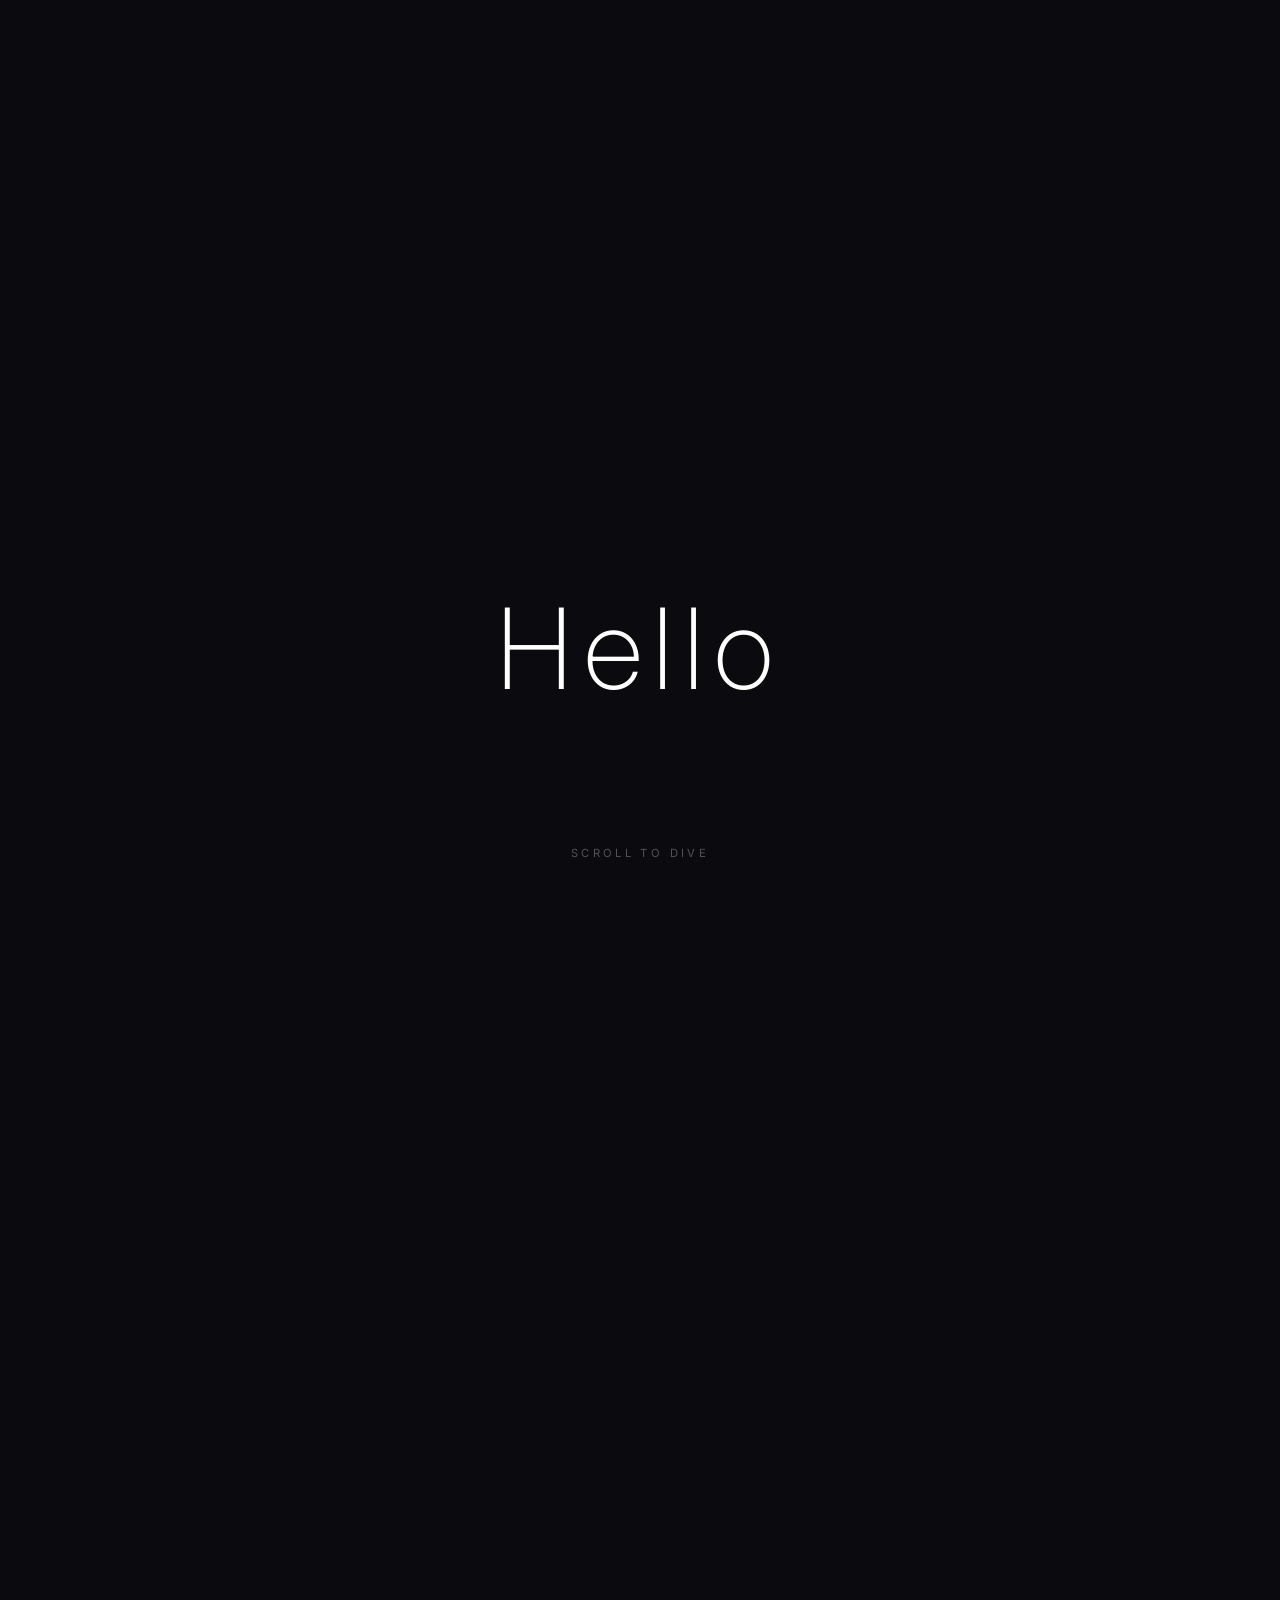
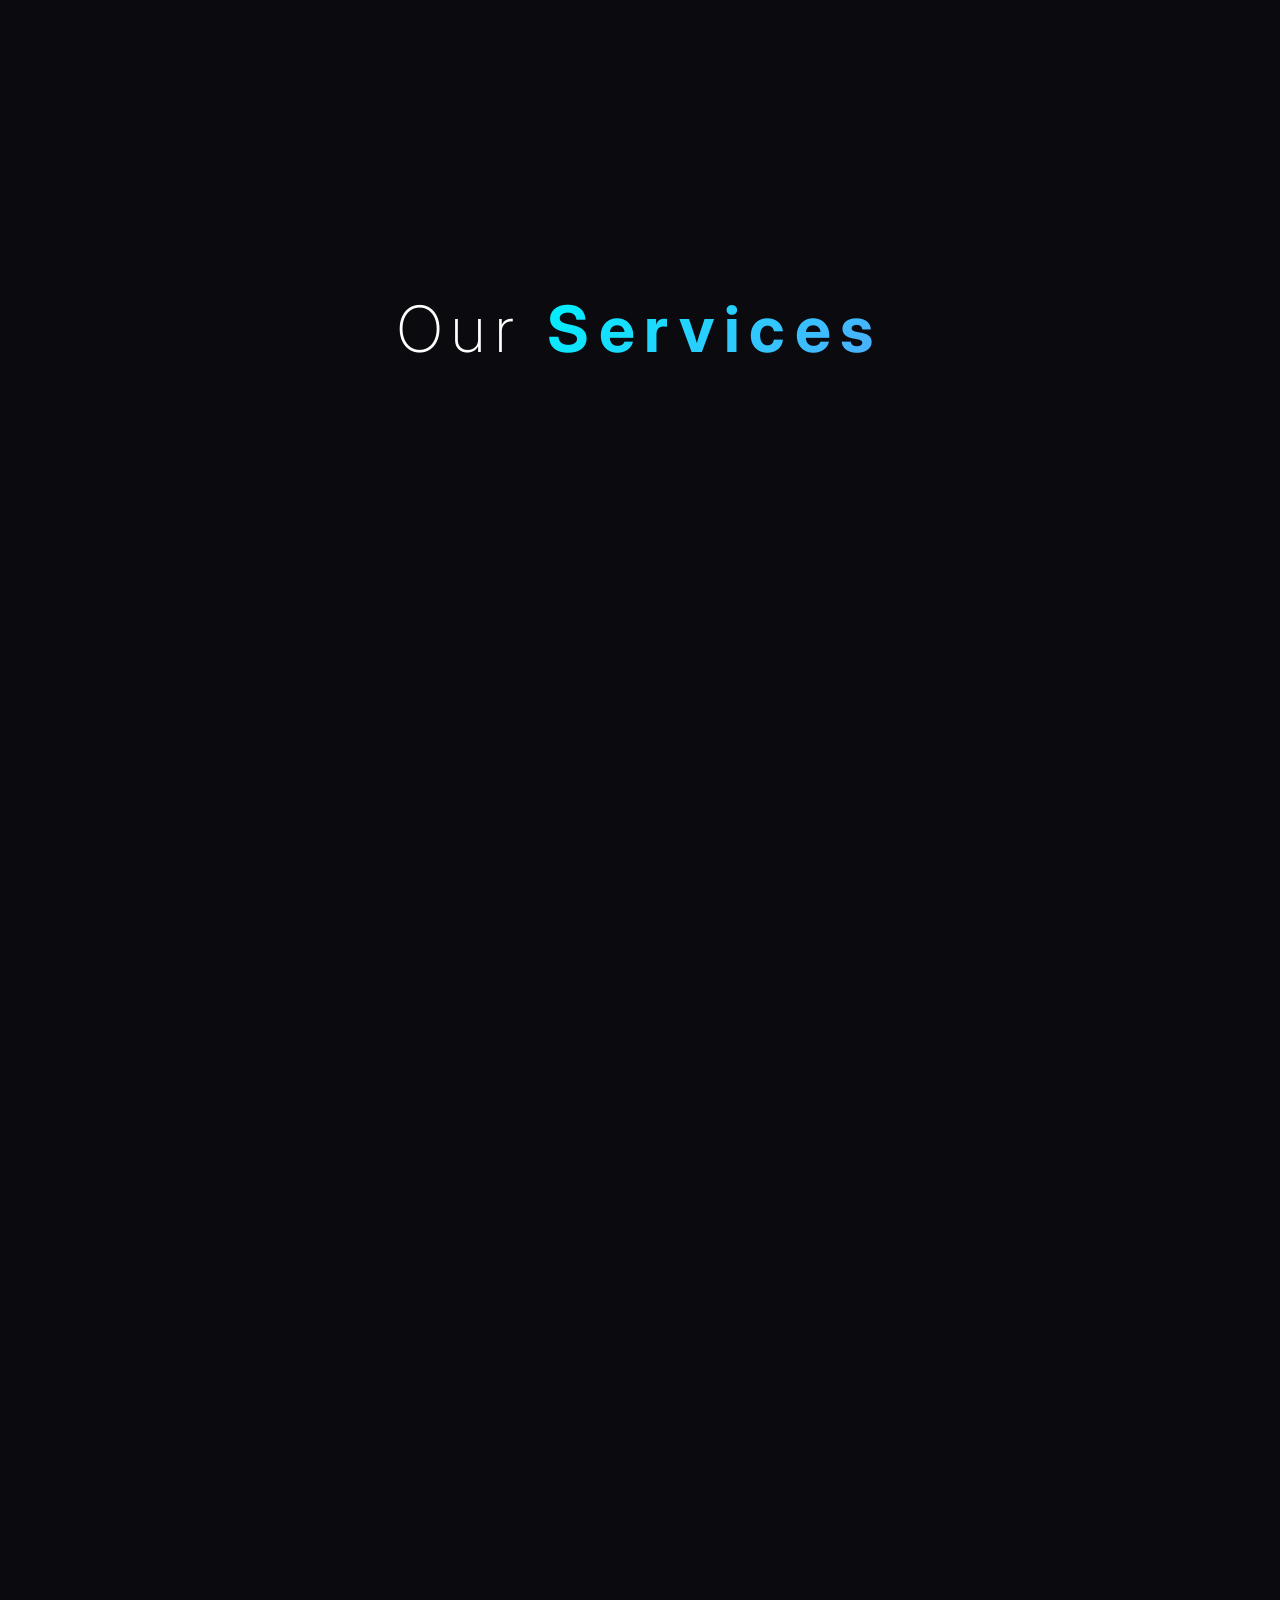
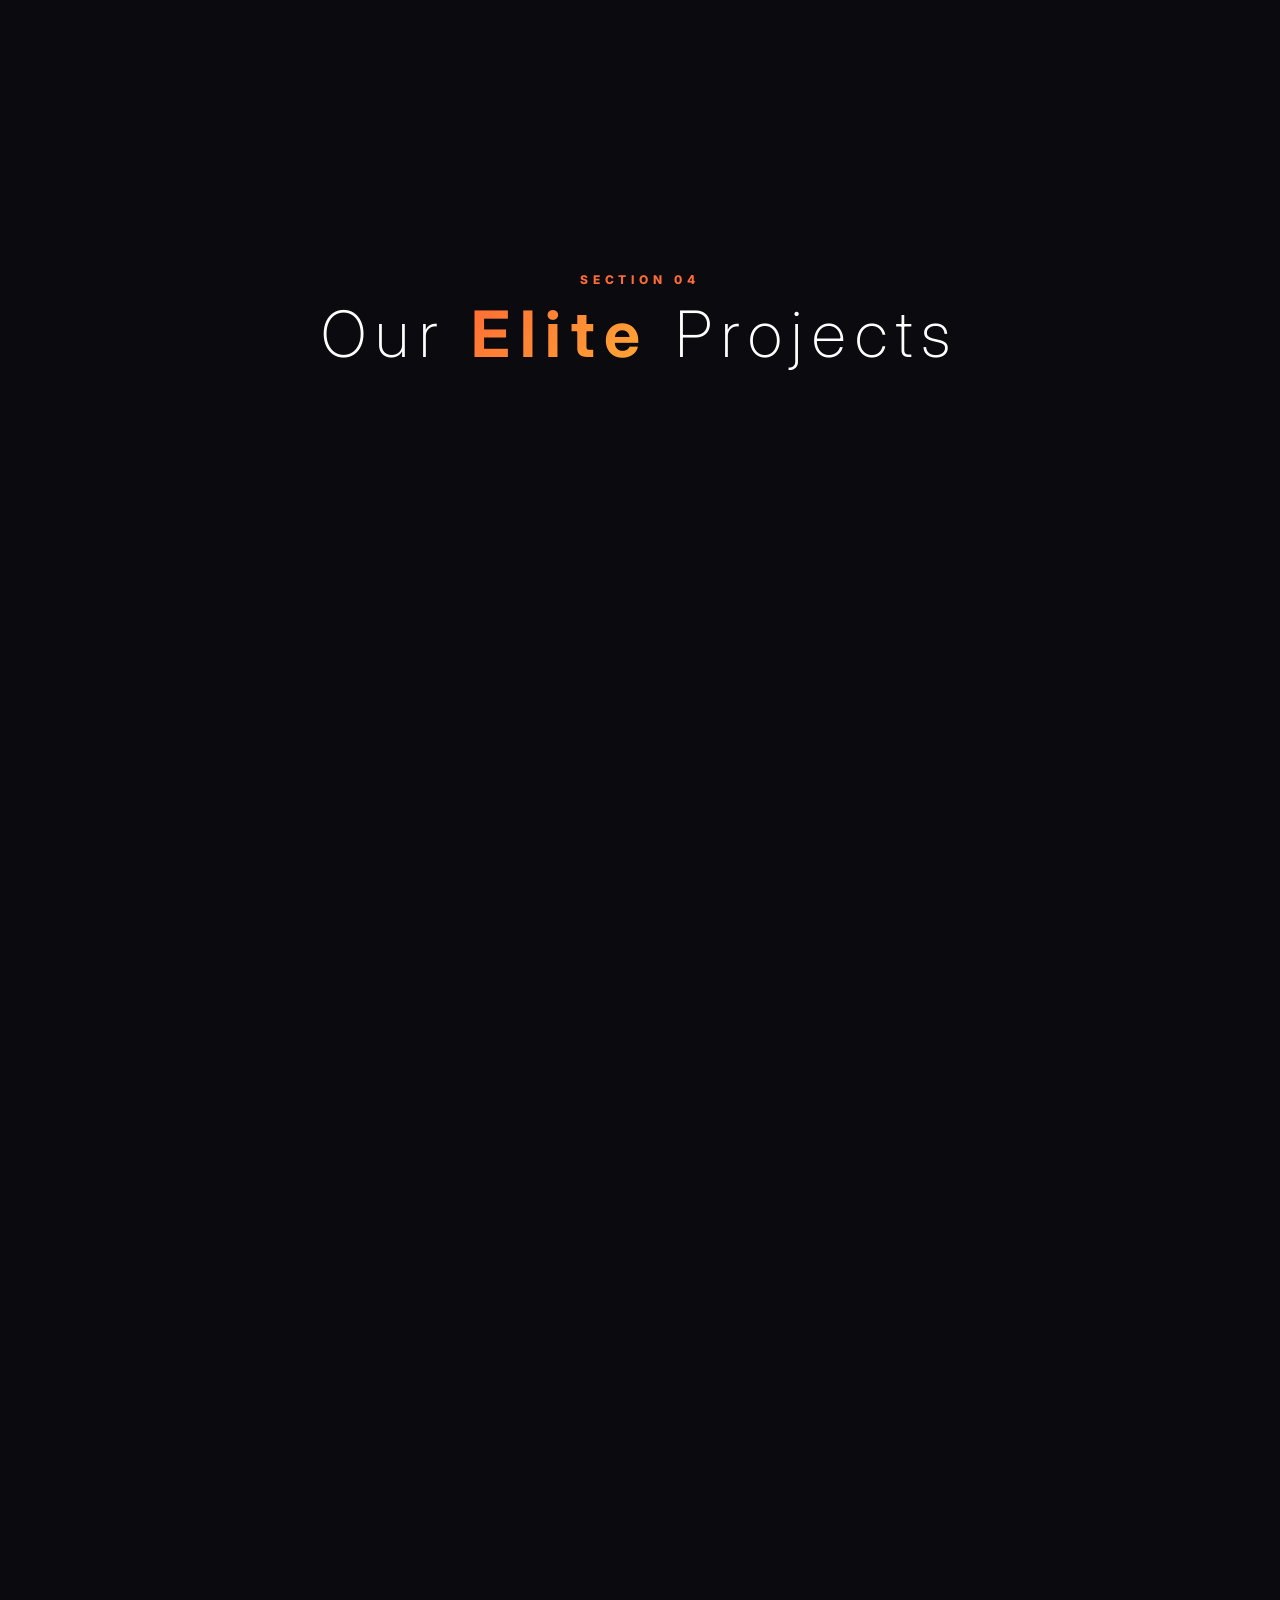
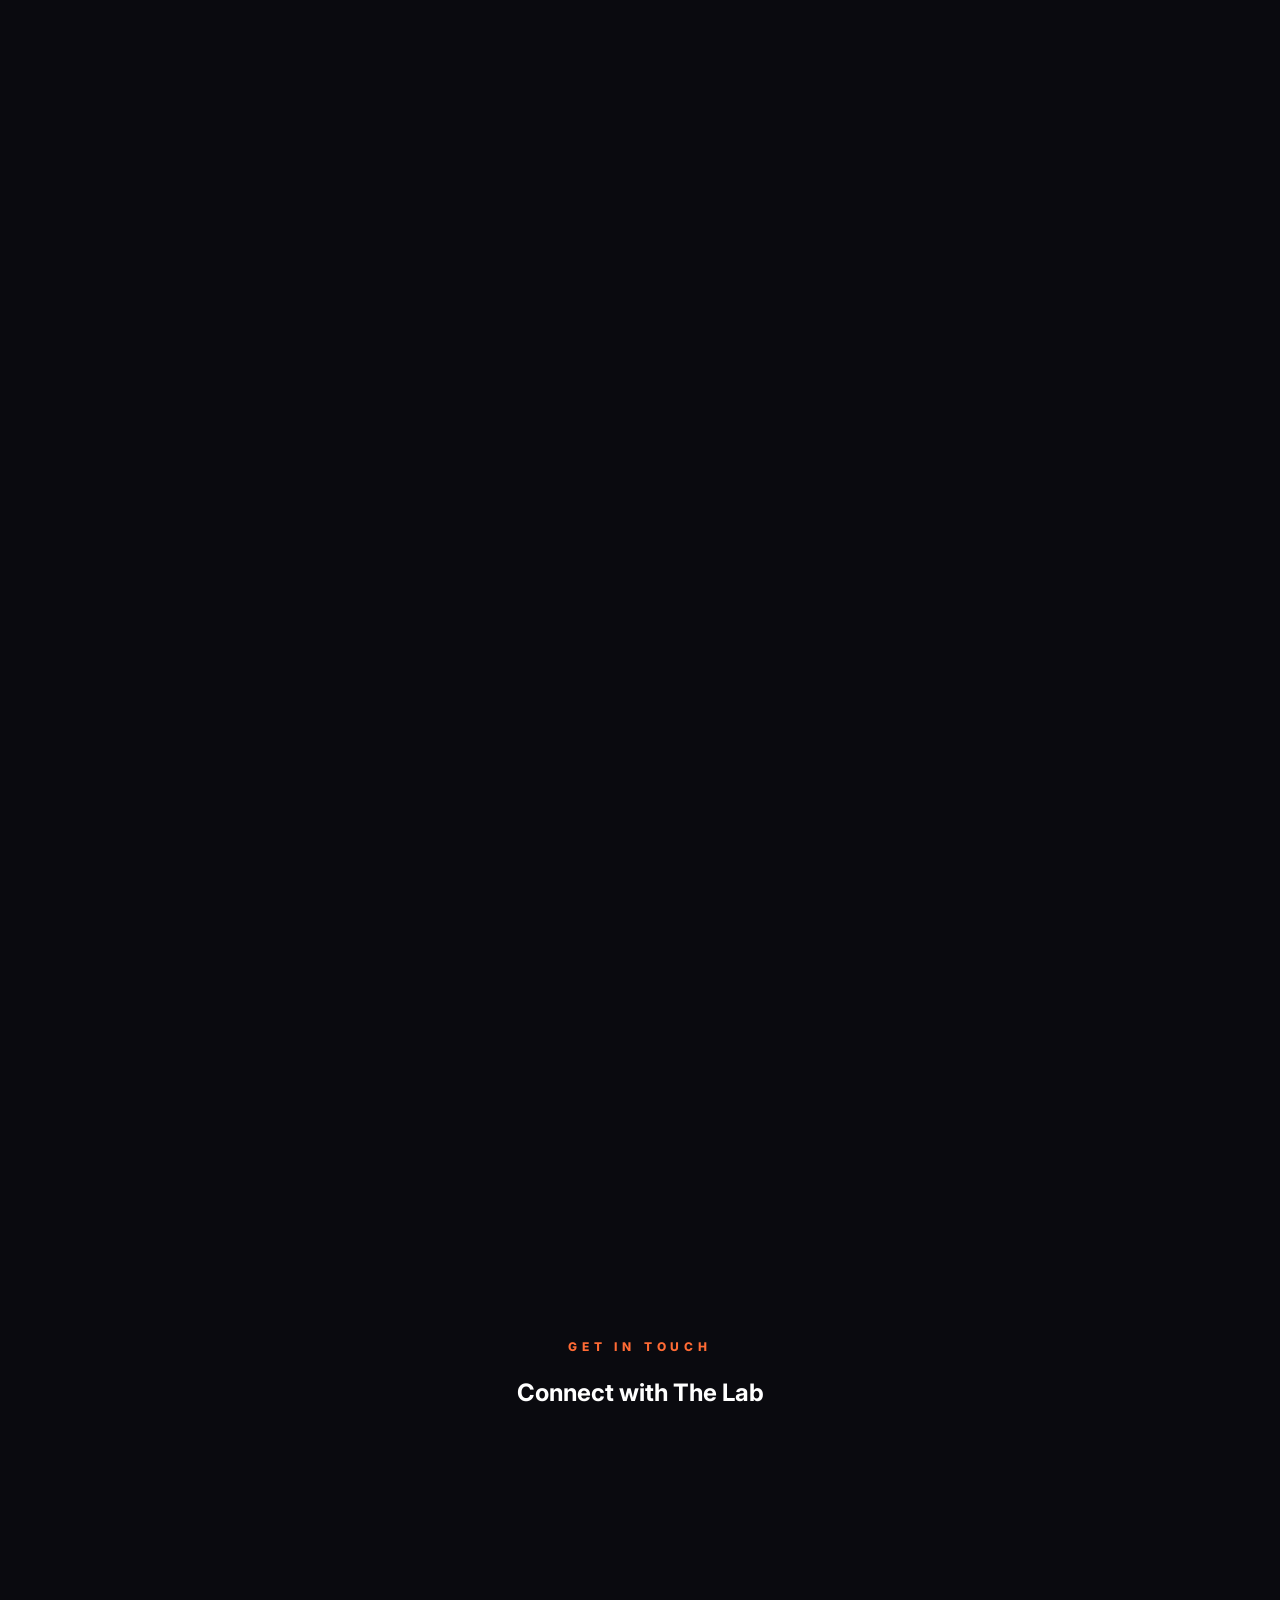
==== commit 4fc44322: "index.html" ====
--- a/index.html
+++ b/index.html
@@ -59,12 +59,12 @@
           </div>
         </div>
 
-        <button class="cta-button">
+        <a href="#portfolio" class="cta-button">
           Explore Our Solutions
           <svg width="20" height="20" viewBox="0 0 24 24" fill="none" stroke="currentColor" stroke-width="2">
             <path d="M5 12h14M12 5l7 7-7 7" />
           </svg>
-        </button>
+        </a>
       </div>
     </section>
 
--- a/styles.css
+++ b/styles.css
@@ -0,0 +1,636 @@
+@import url('https://fonts.googleapis.com/css2?family=Inter:wght@200;300;400;600;700&display=swap');
+
+* {
+    margin: 0;
+    padding: 0;
+    box-sizing: border-box;
+}
+
+body {
+    margin: 0;
+    background: #0a0a0f;
+    font-family: 'Inter', sans-serif;
+    color: white;
+    overflow-x: hidden;
+    scroll-behavior: smooth;
+}
+
+#main-header {
+    position: fixed;
+    top: 0;
+    left: 0;
+    width: 100%;
+    height: 80px;
+    padding: 0 8%;
+    display: flex;
+    align-items: center;
+    justify-content: space-between;
+    z-index: 100;
+    background: rgba(10, 10, 15, 0);
+    backdrop-filter: blur(0);
+    border-bottom: 1px solid rgba(255, 255, 255, 0);
+    transition: all 0.6s cubic-bezier(0.19, 1, 0.22, 1);
+    opacity: 0;
+    pointer-events: none;
+}
+
+#main-header.scrolled {
+    opacity: 1;
+    pointer-events: auto;
+    background: rgba(10, 10, 15, 0.3);
+    backdrop-filter: blur(15px);
+    border-bottom: 1px solid rgba(255, 255, 255, 0.05);
+}
+
+.logo {
+    font-weight: 700;
+    font-size: 1.25rem;
+    letter-spacing: 0.2em;
+    color: white;
+    text-decoration: none;
+}
+
+.logo span {
+    background: linear-gradient(135deg, #ff6b35 0%, #ffaa33 100%);
+    -webkit-background-clip: text;
+    background-clip: text;
+    -webkit-text-fill-color: transparent;
+}
+
+.nav-links {
+    display: flex;
+    gap: 3rem;
+}
+
+.nav-link {
+    text-decoration: none;
+    color: rgba(255, 255, 255, 0.6);
+    font-size: 0.85rem;
+    text-transform: uppercase;
+    letter-spacing: 0.15em;
+    transition: all 0.3s ease;
+    font-weight: 600;
+}
+
+.nav-link:hover {
+    color: #ff6b35;
+}
+
+#canvas-container {
+    position: fixed;
+    top: 0;
+    left: 0;
+    width: 100%;
+    height: 100vh;
+    z-index: 1;
+    pointer-events: none;
+}
+
+.sections {
+    position: relative;
+    z-index: 10;
+}
+
+section {
+    height: 100vh;
+    width: 100%;
+    display: flex;
+    align-items: center;
+    position: relative;
+}
+
+.hero-content {
+    width: 100%;
+    text-align: center;
+    pointer-events: none;
+}
+
+.greeting-text {
+    font-size: clamp(3.5rem, 10vw, 7rem);
+    font-weight: 200;
+    letter-spacing: 0.1em;
+    position: absolute;
+    top: 72%;
+    left: 50%;
+    transform: translate(-50%, -50%);
+    opacity: 0;
+    transition: opacity 0.3s ease;
+    white-space: nowrap;
+}
+
+.greeting-text.active {
+    opacity: 1;
+}
+
+.about-content {
+    width: 45%;
+    padding-left: 8%;
+    pointer-events: auto;
+}
+
+.label {
+    font-size: 0.75rem;
+    letter-spacing: 0.4em;
+    color: #ff6b35;
+    text-transform: uppercase;
+    margin-bottom: 1.5rem;
+    font-weight: 800;
+    opacity: 0;
+    transform: translateY(20px);
+    transition: all 0.8s ease;
+}
+
+.cta-button {
+    display: inline-flex;
+    align-items: center;
+    gap: 0.5rem;
+    padding: 1rem 2.2rem;
+    background: linear-gradient(135deg, #ff6b35 0%, #ffaa33 100%);
+    color: white;
+    text-decoration: none;
+    border-radius: 50px;
+    font-weight: 600;
+    font-size: 0.9rem;
+    transition: all 0.3s ease;
+    margin-top: 2rem;
+    border: none;
+    cursor: pointer;
+    box-shadow: 0 10px 30px rgba(255, 107, 53, 0.3);
+    opacity: 0;
+    transform: translateY(20px);
+}
+
+.cta-button:hover {
+    transform: translateY(-2px);
+    box-shadow: 0 15px 40px rgba(255, 107, 53, 0.4);
+}
+
+h1 {
+    font-size: clamp(2.5rem, 5vw, 4rem);
+    font-weight: 300;
+    line-height: 1.1;
+    margin-bottom: 2rem;
+    opacity: 0;
+    transform: translateY(20px);
+    transition: all 0.8s ease 0.2s;
+}
+
+h1 span {
+    font-weight: 700;
+    background: linear-gradient(135deg, #ffaa33 0%, #ff6b35 50%, #9966ff 100%);
+    -webkit-background-clip: text;
+    background-clip: text;
+    -webkit-text-fill-color: transparent;
+}
+
+.desc {
+    font-size: 1.1rem;
+    color: rgba(255, 255, 255, 0.6);
+    line-height: 1.8;
+    margin-bottom: 2.5rem;
+    max-width: 500px;
+    opacity: 0;
+    transform: translateY(20px);
+    transition: all 0.8s ease 0.4s;
+}
+
+.stats {
+    display: flex;
+    gap: 3rem;
+    opacity: 0;
+    transform: translateY(20px);
+    transition: all 0.8s ease 0.6s;
+}
+
+.stat-number {
+    font-size: 2.2rem;
+    font-weight: 700;
+    color: white;
+    background: linear-gradient(135deg, #ffaa33, #9966ff);
+    -webkit-background-clip: text;
+    background-clip: text;
+    -webkit-text-fill-color: transparent;
+}
+
+/* Reveal animations */
+.in-view .label,
+.in-view h1,
+.in-view .desc,
+.in-view .stats,
+.in-view .cta-button {
+    opacity: 1;
+    transform: translateY(0);
+}
+
+.scroll-down {
+    position: absolute;
+    bottom: 40px;
+    left: 50%;
+    transform: translateX(-50%);
+    font-size: 0.7rem;
+    letter-spacing: 0.3em;
+    color: rgba(255, 255, 255, 0.3);
+    text-transform: uppercase;
+    animation: nudge 2s ease-in-out infinite;
+}
+
+@keyframes nudge {
+
+    0%,
+    100% {
+        transform: translate(-50%, 0);
+        opacity: 0.3;
+    }
+
+    50% {
+        transform: translate(-50%, 10px);
+        opacity: 0.6;
+    }
+}
+
+#services {
+    display: block;
+    height: 350vh;
+    position: relative;
+}
+
+.services-content {
+    position: sticky;
+    top: 0;
+    width: 100%;
+    height: 100vh;
+    pointer-events: none;
+    overflow: hidden;
+}
+
+.services-header {
+    position: absolute;
+    top: 10vh;
+    left: 50%;
+    transform: translateX(-50%);
+    width: auto;
+    text-align: center;
+    z-index: 20;
+    transition: all 1.2s cubic-bezier(0.19, 1, 0.22, 1);
+}
+
+.in-view-services .services-header {
+    left: 20px;
+    top: 5px;
+    transform: translateX(0%);
+    text-align: left;
+}
+
+#services h2 {
+    font-size: clamp(2.5rem, 5vw, 4rem);
+    font-weight: 200;
+    letter-spacing: 0.15em;
+    color: white;
+    white-space: nowrap;
+}
+
+#services h2 span {
+    font-weight: 700;
+    background: linear-gradient(135deg, #00f2fe 0%, #4facfe 100%);
+    -webkit-background-clip: text;
+    background-clip: text;
+    -webkit-text-fill-color: transparent;
+}
+
+.in-view-services .label,
+.in-view-services h2 {
+    opacity: 1;
+    transform: translateY(0);
+}
+
+.service-cards {
+    position: absolute;
+    top: 72%;
+    left: 50%;
+    width: 0;
+    height: 0;
+}
+
+.service-card {
+    position: absolute;
+    top: 0;
+    left: 0;
+    width: 250px;
+    opacity: 0;
+    transform: translate(-50%, -50%) scale(0) rotate(-15deg);
+    transition: all 1s cubic-bezier(0.19, 1, 0.22, 1) var(--delay);
+    pointer-events: auto;
+}
+
+.in-view-services .service-card:nth-child(1) {
+    opacity: 1;
+    transform: translate(calc(-50% - 320px), calc(-50% + 50px)) scale(1) rotate(0deg);
+}
+
+.in-view-services .service-card:nth-child(2) {
+    opacity: 1;
+    transform: translate(-50%, calc(-50% - 250px)) scale(1) rotate(0deg);
+}
+
+.in-view-services .service-card:nth-child(3) {
+    opacity: 1;
+    transform: translate(calc(-50% + 320px), calc(-50% + 50px)) scale(1) rotate(0deg);
+}
+
+.card-inner {
+    display: flex;
+    flex-direction: column;
+    align-items: center;
+    animation: floatIcon 6s ease-in-out infinite var(--delay);
+    transition: transform 0.4s cubic-bezier(0.175, 0.885, 0.32, 1.275);
+}
+
+.card-inner:hover {
+    transform: scale(1.1) translateY(-10px) !important;
+    animation-play-state: paused;
+}
+
+@keyframes floatIcon {
+
+    0%,
+    100% {
+        transform: translateY(0);
+    }
+
+    50% {
+        transform: translateY(-15px);
+    }
+}
+
+.service-card img {
+    width: 140px;
+    height: 140px;
+    border-radius: 50%;
+    object-fit: cover;
+    box-shadow: 0 10px 40px rgba(0, 0, 0, 0.8), inset 0 0 20px rgba(0, 242, 254, 0.2);
+    border: 2px solid rgba(0, 242, 254, 0.1);
+    margin-bottom: 1.5rem;
+    background: rgba(10, 10, 15, 0.7);
+    backdrop-filter: blur(15px);
+    transition: all 0.4s ease;
+    padding: 5px;
+}
+
+.card-inner:hover img {
+    box-shadow: 0 20px 50px rgba(0, 242, 254, 0.4), inset 0 0 30px rgba(0, 242, 254, 0.4);
+    border-color: rgba(0, 242, 254, 0.8);
+}
+
+.service-card h3 {
+    font-size: 1.1rem;
+    font-weight: 700;
+    color: white;
+    letter-spacing: 0.1em;
+    text-transform: uppercase;
+    text-align: center;
+    line-height: 1.4;
+    text-shadow: 0 5px 15px rgba(0, 0, 0, 0.8);
+    margin-bottom: 0.5rem;
+}
+
+.service-desc {
+    font-size: 0.85rem;
+    color: rgba(255, 255, 255, 0.6);
+    text-align: center;
+    line-height: 1.5;
+}
+
+.service-content-text {
+    opacity: 0;
+    transform: translateY(15px);
+    transition: all 0.4s ease;
+    position: absolute;
+    top: 155px;
+    width: 220px;
+    pointer-events: none;
+}
+
+.card-inner:hover .service-content-text {
+    opacity: 1;
+    transform: translateY(0);
+}
+
+/* Section 4 - Portfolio Stacking */
+#portfolio {
+    position: relative;
+    background: transparent;
+    height: 450vh !important;
+    min-height: 450vh;
+    z-index: 20;
+    display: block;
+}
+
+.portfolio-header {
+    position: absolute;
+    top: 10vh;
+    left: 0;
+    width: 100%;
+    text-align: center;
+    z-index: 10;
+    padding-top: 2rem;
+}
+
+.portfolio-header h2 {
+    font-size: clamp(2.5rem, 5vw, 4rem);
+    font-weight: 200;
+    letter-spacing: 0.15em;
+    color: white;
+}
+
+.portfolio-header h2 span {
+    font-weight: 700;
+    background: linear-gradient(135deg, #ff6b35 0%, #ffaa33 100%);
+    -webkit-background-clip: text;
+    background-clip: text;
+    -webkit-text-fill-color: transparent;
+}
+
+.portfolio-sticky {
+    position: sticky;
+    top: 0;
+    height: 100vh;
+    display: flex;
+    align-items: center;
+    justify-content: center;
+    overflow: hidden;
+}
+
+.stack-container {
+    position: relative;
+    width: 90%;
+    max-width: 1100px;
+    height: 70vh;
+    perspective: 1000px;
+}
+
+.portfolio-card {
+    position: absolute;
+    top: 0;
+    left: 0;
+    width: 100%;
+    height: 100%;
+    background: rgba(15, 15, 25, 0.85);
+    backdrop-filter: blur(25px);
+    border: 1px solid rgba(255, 255, 255, 0.1);
+    border-radius: 40px;
+    display: flex;
+    overflow: hidden;
+    box-shadow: 0 40px 100px rgba(0, 0, 0, 0.6);
+    will-change: transform, opacity;
+    transform: translate3d(0, 70vh, 0);
+    opacity: 0;
+}
+
+.card-left {
+    flex: 1.2;
+    overflow: hidden;
+}
+
+.card-left img {
+    width: 100%;
+    height: 100%;
+    object-fit: cover;
+}
+
+.card-right {
+    flex: 1;
+    padding: 4rem;
+    display: flex;
+    flex-direction: column;
+    justify-content: center;
+    background: linear-gradient(90deg, rgba(10, 10, 15, 0.95), transparent);
+}
+
+.card-tag {
+    font-size: 0.8rem;
+    text-transform: uppercase;
+    letter-spacing: 0.3em;
+    color: #ff6b35;
+    margin-bottom: 1rem;
+    font-weight: 700;
+}
+
+.card-right h3 {
+    font-size: clamp(2rem, 3.5vw, 3rem);
+    font-weight: 700;
+    margin-bottom: 1.5rem;
+    color: white;
+    line-height: 1.1;
+}
+
+.card-right p {
+    font-size: 1.1rem;
+    color: rgba(255, 255, 255, 0.6);
+    line-height: 1.7;
+}
+
+/* Section 5 - Contact */
+#contact {
+    min-height: 120vh;
+    display: flex;
+    flex-direction: column;
+    align-items: center;
+    justify-content: center;
+    padding: 10vh 8%;
+    position: relative;
+}
+
+.contact-grid {
+    display: grid;
+    grid-template-columns: repeat(3, 1fr);
+    gap: 2rem;
+    width: 100%;
+    max-width: 1200px;
+    margin-top: 4rem;
+}
+
+.contact-card {
+    background: rgba(15, 15, 25, 0.4);
+    backdrop-filter: blur(20px);
+    border: 1px solid rgba(255, 255, 255, 0.05);
+    border-radius: 30px;
+    padding: 3rem 2rem;
+    text-align: center;
+    transition: all 0.5s cubic-bezier(0.19, 1, 0.22, 1);
+    text-decoration: none;
+    color: white;
+    display: flex;
+    flex-direction: column;
+    align-items: center;
+    opacity: 0;
+    transform: translateY(30px);
+}
+
+.contact-card:hover {
+    background: rgba(255, 255, 255, 0.05);
+    border-color: rgba(255, 107, 53, 0.5);
+    transform: translateY(-10px);
+    box-shadow: 0 30px 60px rgba(0, 0, 0, 0.4), 0 0 20px rgba(255, 107, 53, 0.1);
+}
+
+.icon-box {
+    width: 80px;
+    height: 80px;
+    border-radius: 20px;
+    background: rgba(255, 255, 255, 0.03);
+    display: flex;
+    align-items: center;
+    justify-content: center;
+    margin-bottom: 2rem;
+    color: #ff6b35;
+    transition: all 0.3s ease;
+}
+
+.contact-card:hover .icon-box {
+    background: #ff6b35;
+    color: white;
+    transform: scale(1.1);
+}
+
+.contact-card h3 {
+    font-size: 1rem;
+    text-transform: uppercase;
+    letter-spacing: 0.2em;
+    color: rgba(255, 255, 255, 0.4);
+    margin-bottom: 1rem;
+    font-weight: 700;
+}
+
+.contact-value {
+    font-size: 1.25rem;
+    font-weight: 300;
+    word-break: break-all;
+}
+
+#contact.in-view .contact-card {
+    opacity: 1;
+    transform: translateY(0);
+}
+
+#contact.in-view .contact-card:nth-child(1) {
+    transition-delay: 0.1s;
+}
+
+#contact.in-view .contact-card:nth-child(2) {
+    transition-delay: 0.3s;
+}
+
+#contact.in-view .contact-card:nth-child(3) {
+    transition-delay: 0.5s;
+}
+
+@media (max-width: 900px) {
+    .about-content {
+        width: 90%;
+        padding-left: 5%;
+    }
+
+    .contact-grid {
+        grid-template-columns: 1fr;
+    }
+}
